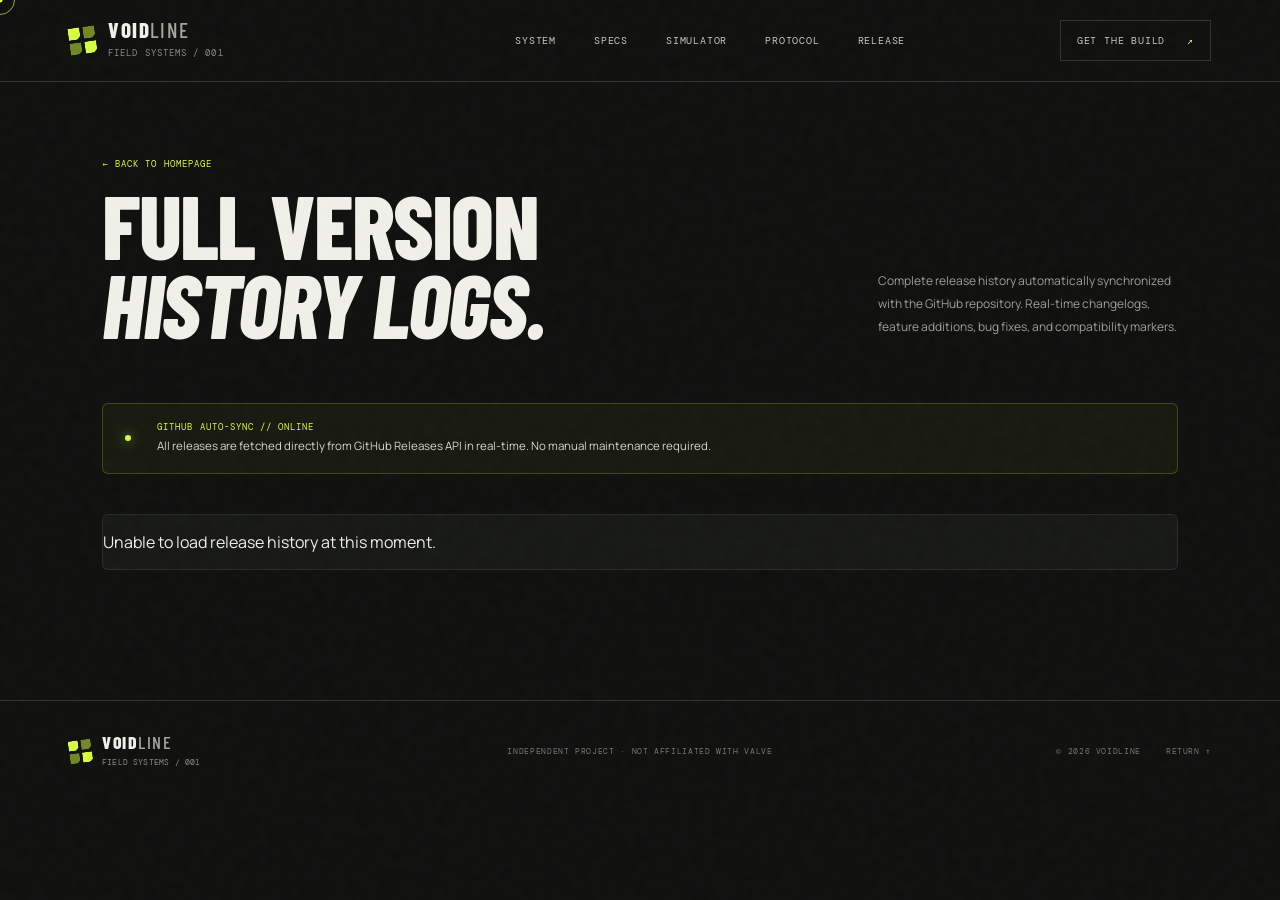
==== versions.html @ 5892bbac "test1" ====
<!doctype html>
<html lang="en">

<head>
    <meta charset="utf-8">
    <meta name="viewport" content="width=device-width, initial-scale=1">
    <meta name="theme-color" content="#10110f">
    <meta name="description" content="VOIDLINE — Full Version History and Software Release Logs.">
    <title>VOIDLINE — Version History & Release Logs</title>
    <link rel="preconnect" href="https://fonts.googleapis.com">
    <link rel="preconnect" href="https://fonts.gstatic.com" crossorigin>
    <link
        href="https://fonts.googleapis.com/css2?family=Barlow+Condensed:wght@500;600;700;800;900&family=DM+Mono:wght@400;500&family=Manrope:wght@400;500;600;700;800&display=swap"
        rel="stylesheet">
    <link rel="stylesheet" href="style.css">
</head>

<body>
    <div class="grain" aria-hidden="true"></div>
    <div class="cursor-dot" aria-hidden="true"></div>
    <div class="cursor-ring" aria-hidden="true"></div>

    <!-- Header / Topbar -->
    <header class="topbar">
        <a class="brand" href="index.html#top" aria-label="VOIDLINE home">
            <span class="brand-mark"><i></i><i></i><i></i><i></i></span>
            <span>VOID<span class="brand-light">LINE</span><small>FIELD SYSTEMS / 001</small></span>
        </a>
        <nav class="nav">
            <a href="index.html#system">SYSTEM</a>
            <a href="index.html#architecture">SPECS</a>
            <a href="index.html#simulator">SIMULATOR</a>
            <a href="index.html#protocol">PROTOCOL</a>
            <a href="index.html#release">RELEASE</a>
        </nav>
        <a class="nav-cta magnetic" href="index.html#release">GET THE BUILD <span>↗</span></a>
        <button class="menu-toggle" aria-label="Toggle navigation"><span></span><span></span></button>
    </header>

    <main id="top">
        <!-- Version History Hero Header Section -->
        <section class="section-pad history-hero">
            <div class="section-heading reveal visible">
                <div>
                    <a href="index.html#protocol" class="back-link mono">← BACK TO HOMEPAGE</a>
                    <h1 class="history-main-title">FULL VERSION<br><em>HISTORY LOGS.</em></h1>
                </div>
                <p class="section-intro">Complete release history automatically synchronized with the GitHub repository.
                    Real-time changelogs, feature additions, bug fixes, and compatibility markers.</p>
            </div>

            <!-- Live Sync Telemetry Banner -->
            <div class="cs2-status-banner reveal visible" style="margin-bottom: 40px;">
                <div class="status-icon-box">
                    <span class="live-dot"></span>
                </div>
                <div class="status-content">
                    <span class="status-tag mono">GITHUB AUTO-SYNC // ONLINE</span>
                    <p class="status-text">All releases are fetched directly from GitHub Releases API in real-time. No
                        manual maintenance required.</p>
                </div>
            </div>

            <!-- All Version Cards Container -->
            <div id="allVersionsContainer" class="history-list-container">
                <!-- Loading Placeholder -->
                <div class="history-card reveal visible">
                    <div class="history-card-header mono">
                        <span class="version-tag">LOADING...</span>
                        <span class="release-date">SYNCING WITH GITHUB</span>
                    </div>
                    <div class="history-card-body">
                        <h3>Fetching release history...</h3>
                        <p>Please wait while we fetch all software updates from the repository.</p>
                    </div>
                </div>
            </div>
        </section>
    </main>

    <footer class="footer">
        <a class="brand" href="index.html#top">
            <span class="brand-mark"><i></i><i></i><i></i><i></i></span>
            <span>VOID<span class="brand-light">LINE</span><small>FIELD SYSTEMS / 001</small></span>
        </a>
        <p class="mono">INDEPENDENT PROJECT · NOT AFFILIATED WITH VALVE</p>
        <div class="footer-right mono">
            <span>© 2026 VOIDLINE</span>
            <a href="#top">RETURN ↑</a>
        </div>
    </footer>

    <script src="script.js"></script>
</body>

</html>
---- style.css ----
@import url('https://fonts.googleapis.com/css2?family=Barlow+Condensed:wght@500;600;700;800;900&family=DM+Mono:wght@400;500&family=Manrope:wght@400;500;600;700;800&display=swap');

:root {
  --bg: #10110f;
  --panel: #171916;
  --text: #f0f0e9;
  --muted: #898d83;
  --line: rgba(240, 240, 233, .15);
  --acid: #d4ff3f;
  --mono: "DM Mono", monospace;
  --display: "Barlow Condensed", sans-serif;
  --body: "Manrope", sans-serif
}

* {
  box-sizing: border-box
}

html {
  scroll-behavior: smooth;
  scroll-padding-top: 85px
}

body {
  margin: 0;
  background: var(--bg);
  color: var(--text);
  font-family: var(--body);
  overflow-x: hidden;
  cursor: none
}

a {
  color: inherit;
  text-decoration: none
}

::selection {
  background: var(--acid);
  color: #111
}

.grain {
  position: fixed;
  inset: -50%;
  z-index: 20;
  pointer-events: none;
  opacity: .045;
  background-image: url("data:image/svg+xml,%3Csvg viewBox='0 0 180 180' xmlns='http://www.w3.org/2000/svg'%3E%3Cfilter id='n'%3E%3CfeTurbulence type='fractalNoise' baseFrequency='.9' numOctaves='3' stitchTiles='stitch'/%3E%3C/filter%3E%3Crect width='100%25' height='100%25' filter='url(%23n)' opacity='.55'/%3E%3C/svg%3E");
  animation: grain .22s steps(2) infinite
}

.cursor-dot,
.cursor-ring {
  position: fixed;
  left: 0;
  top: 0;
  pointer-events: none;
  z-index: 100;
  transform: translate(-50%, -50%);
  border-radius: 50%
}

.cursor-dot {
  width: 5px;
  height: 5px;
  background: var(--acid)
}

.cursor-ring {
  width: 30px;
  height: 30px;
  border: 1px solid rgba(212, 255, 63, .65);
  transition: width .25s, height .25s, border-color .25s
}

.cursor-ring.hover {
  width: 55px;
  height: 55px;
  border-color: var(--acid)
}

.mono {
  font-family: var(--mono);
  font-size: 10px;
  letter-spacing: .08em
}

.topbar {
  height: 82px;
  padding: 0 5.4%;
  display: flex;
  align-items: center;
  justify-content: space-between;
  border-bottom: 1px solid var(--line);
  position: absolute;
  z-index: 10;
  top: 0;
  left: 0;
  width: 100%
}

.brand {
  display: flex;
  gap: 12px;
  align-items: center;
  font: 800 21px var(--display);
  letter-spacing: .07em;
  line-height: .8
}

.brand-light {
  font-weight: 500;
  color: #a3a69c
}

.brand small {
  display: block;
  font: 9px var(--mono);
  letter-spacing: .12em;
  color: var(--muted);
  margin-top: 8px
}

.brand-mark {
  width: 27px;
  height: 27px;
  display: grid;
  grid-template-columns: 1fr 1fr;
  gap: 3px;
  transform: rotate(-8deg)
}

.brand-mark i {
  background: var(--acid);
  display: block;
  clip-path: polygon(0 0, 100% 0, 100% 70%, 70% 100%, 0 100%)
}

.brand-mark i:nth-child(2),
.brand-mark i:nth-child(3) {
  opacity: .5
}

.nav {
  display: flex;
  gap: 38px;
  margin-left: 12%
}

.nav a,
.nav-cta {
  font: 10px var(--mono);
  letter-spacing: .08em;
  color: #c6c9c0;
  transition: color .2s
}

.nav a:hover,
.nav-cta:hover {
  color: var(--acid)
}

.nav-cta {
  border: 1px solid var(--line);
  padding: 13px 16px
}

.nav-cta span {
  color: var(--acid);
  margin-left: 15px
}

.menu-toggle {
  display: none
}

.hero {
  min-height: 790px;
  height: min(900px, 100vh);
  position: relative;
  overflow: hidden;
  padding: 142px 5.4% 34px;
  background: radial-gradient(ellipse at 78% 45%, rgba(100, 117, 59, .12), transparent 35%), var(--bg)
}

.hero-grid,
.release-grid {
  position: absolute;
  inset: 0;
  background-image: linear-gradient(rgba(255, 255, 255, .035) 1px, transparent 1px), linear-gradient(90deg, rgba(255, 255, 255, .035) 1px, transparent 1px);
  background-size: 64px 64px;
  mask-image: linear-gradient(90deg, black, transparent 95%);
  pointer-events: none
}

.hero-meta {
  display: flex;
  gap: 36px;
  color: #7f847a;
  position: relative;
  z-index: 2
}

.hero-meta span:first-child {
  color: #d6d9cf
}

.live-dot {
  display: inline-block;
  width: 6px;
  height: 6px;
  border-radius: 50%;
  background: var(--acid);
  box-shadow: 0 0 12px rgba(212, 255, 63, .7);
  margin-right: 8px;
  animation: pulse 1.5s infinite
}

.hero-copy {
  position: relative;
  z-index: 3;
  margin-top: 104px;
  width: 60%;
  max-width: 740px
}

.eyebrow {
  font: 10px var(--mono);
  letter-spacing: .13em;
  color: #aeb2a8;
  display: flex;
  align-items: center;
  gap: 12px
}

.eyebrow-line {
  height: 1px;
  width: 26px;
  background: var(--acid);
  display: inline-block
}

.hero-title {
  font: 900 clamp(86px, 12.5vw, 178px)/.77 var(--display);
  letter-spacing: -.035em;
  margin: 28px 0 35px;
  position: relative
}

.hero-title span {
  display: block
}

.hero-title .title-second {
  padding-left: 8.5%;
  white-space: nowrap
}

.hero-title em,
h2 em {
  font-style: normal;
  color: var(--acid)
}

.hero-bottom {
  display: flex;
  align-items: flex-end;
  gap: 45px;
  margin-left: 9%;
  max-width: 550px
}

.hero-description {
  font-size: 13px;
  line-height: 1.9;
  color: #a2a69d;
  max-width: 300px
}

.round-link {
  display: flex;
  align-items: center;
  gap: 16px;
  flex-shrink: 0;
  font: 9px/1.6 var(--mono);
  letter-spacing: .08em
}

.round-link b {
  border: 1px solid var(--acid);
  color: var(--acid);
  width: 42px;
  height: 42px;
  border-radius: 50%;
  display: grid;
  place-items: center;
  font-size: 17px;
  font-weight: 400;
  transition: background .25s, color .25s, transform .25s
}

.round-link:hover b {
  background: var(--acid);
  color: #111;
  transform: translateY(4px)
}

.hero-art {
  position: absolute;
  width: min(49vw, 690px);
  aspect-ratio: 1;
  right: 0;
  top: 18%;
  z-index: 1;
  opacity: .92
}

.orbit {
  position: absolute;
  border: 1px solid rgba(212, 255, 63, .18);
  border-radius: 50%;
  inset: 10%;
  animation: rotate 36s linear infinite
}

.orbit-two {
  inset: 2%;
  border-color: rgba(255, 255, 255, .09);
  animation-direction: reverse;
  animation-duration: 54s
}

.radar {
  position: absolute;
  inset: 16%;
  border-radius: 50%;
  border: 1px solid rgba(212, 255, 63, .28);
  overflow: hidden;
  background: repeating-radial-gradient(circle, transparent 0 17%, rgba(212, 255, 63, .08) 17.2% 17.4%), linear-gradient(90deg, transparent 49.8%, rgba(212, 255, 63, .14) 50%, transparent 50.2%), linear-gradient(transparent 49.8%, rgba(212, 255, 63, .14) 50%, transparent 50.2%)
}

.radar-cross {
  position: absolute;
  inset: 12%;
  border: 1px dashed rgba(212, 255, 63, .15);
  border-radius: 50%
}

.radar-sweep {
  position: absolute;
  inset: 0;
  border-radius: 50%;
  background: conic-gradient(from 0deg, transparent 0 75%, rgba(212, 255, 63, .2) 95%, transparent 100%);
  animation: rotate 8s linear infinite
}

.radar-center {
  position: absolute;
  inset: 43%;
  border: 1px solid var(--acid);
  display: grid;
  place-items: center;
  color: var(--acid);
  font: 12px var(--mono);
  transform: rotate(45deg)
}

.radar-center span {
  transform: rotate(-45deg)
}

.radar-point {
  position: absolute;
  width: 7px;
  height: 7px;
  background: var(--acid);
  border-radius: 50%;
  box-shadow: 0 0 15px var(--acid);
  animation: pulse 2s infinite
}

.point-a {
  left: 31%;
  top: 24%
}

.point-b {
  left: 69%;
  top: 63%;
  animation-delay: .6s
}

.point-c {
  left: 21%;
  top: 72%;
  animation-delay: 1.1s
}

.radar-label {
  position: absolute;
  font-size: 9px;
  color: var(--acid)
}

.label-a {
  left: 35%;
  top: 20%
}

.label-b {
  left: 72%;
  top: 60%
}

.art-tag {
  position: absolute;
  left: 12%;
  right: 12%;
  display: flex;
  justify-content: space-between;
  color: #8d9381;
  font: 9px var(--mono);
  letter-spacing: .1em
}

.tag-top {
  top: 8%;
  border-bottom: 1px solid var(--line);
  padding-bottom: 12px
}

.tag-bottom {
  bottom: 7%;
  border-top: 1px solid var(--line);
  padding-top: 12px;
  align-items: center
}

.tag-bottom strong {
  color: var(--acid);
  font-weight: 400
}

.mini-bars {
  display: flex;
  align-items: flex-end;
  gap: 3px;
  height: 15px
}

.mini-bars i {
  width: 3px;
  background: var(--acid);
  height: 30%;
  animation: equalize .8s infinite alternate
}

.mini-bars i:nth-child(2) {
  height: 80%;
  animation-delay: .2s
}

.mini-bars i:nth-child(3) {
  height: 50%;
  animation-delay: .1s
}

.mini-bars i:nth-child(4) {
  height: 100%;
  animation-delay: .4s
}

.mini-bars i:nth-child(5) {
  height: 65%;
  animation-delay: .3s
}

.mini-bars i:nth-child(6) {
  height: 90%;
  animation-delay: .15s
}

.mini-bars i:nth-child(7) {
  height: 45%;
  animation-delay: .5s
}

.coordinate {
  position: absolute;
  right: 0;
  bottom: 20%;
  color: #686e60;
  line-height: 1.8
}

.vertical-label {
  position: absolute;
  right: 2%;
  top: 42%;
  writing-mode: vertical-rl;
  color: #70766b;
  font-size: 9px;
  letter-spacing: .14em
}

.vertical-label span {
  color: var(--acid);
  margin: 12px 0
}

.hero-foot {
  position: absolute;
  left: 5.4%;
  right: 5.4%;
  bottom: 28px;
  border-top: 1px solid var(--line);
  padding-top: 17px;
  display: flex;
  justify-content: space-between;
  color: #777d72;
  font-size: 9px
}

.ticker {
  overflow: hidden;
  background: var(--acid);
  color: #14150f;
  padding: 14px 0;
  transform: rotate(-1deg) scale(1.02);
  position: relative;
  z-index: 4
}

.ticker-track {
  display: flex;
  width: max-content;
  animation: marquee 26s linear infinite
}

.ticker-track span {
  font: 800 19px var(--display);
  letter-spacing: .05em;
  white-space: nowrap;
  padding-right: 24px
}

.ticker-track b {
  font-size: 13px;
  margin: 0 22px
}

.section-pad {
  padding: 130px 8%
}

.section-heading {
  display: flex;
  justify-content: space-between;
  align-items: flex-end;
  gap: 50px;
  margin-bottom: 60px
}

.section-heading h2,
.manifesto h2,
.release h2 {
  font: 800 clamp(54px, 7vw, 94px)/.88 var(--display);
  letter-spacing: -.015em;
  margin: 24px 0 0
}

.section-intro {
  max-width: 300px;
  font-size: 12px;
  line-height: 1.9;
  color: #9da196;
  margin: 0 0 4px
}

.feature-grid {
  display: grid;
  grid-template-columns: 1.15fr 1fr 1fr;
  gap: 14px
}

.feature {
  background: #151713;
  border: 1px solid rgba(255, 255, 255, .09);
  min-width: 0;
  position: relative;
  transition: border-color .3s, transform .3s
}

.feature:hover {
  border-color: rgba(212, 255, 63, .45);
  transform: translateY(-5px)
}

.feature-top {
  padding: 17px 18px;
  display: flex;
  justify-content: space-between;
  color: #81867a;
  border-bottom: 1px solid var(--line)
}

.feature-visual {
  height: 270px;
  position: relative;
  display: grid;
  place-items: center;
  overflow: hidden;
  background: radial-gradient(ellipse, rgba(212, 255, 63, .08), transparent 70%)
}

.visual-index {
  position: absolute;
  right: 15px;
  bottom: 13px;
  color: #6f7569
}

.session-window {
  width: 83%;
  border: 1px solid rgba(212, 255, 63, .28);
  background: rgba(12, 14, 11, .8);
  padding: 14px 14px 12px;
  box-shadow: 0 15px 50px #0005
}

.window-head {
  display: flex;
  justify-content: space-between;
  color: #a3a99a;
  font: 8px var(--mono);
  letter-spacing: .1em
}

.window-dots {
  color: var(--acid);
  letter-spacing: 3px
}

.session-number {
  font: 700 50px var(--display);
  letter-spacing: .03em;
  margin: 18px 0 8px
}

.session-number span {
  color: var(--acid)
}

.session-unit {
  font: 9px var(--mono);
  color: #81877a;
  margin-left: 8px
}

.session-chart {
  height: 60px;
  color: var(--acid);
  border-bottom: 1px solid #414637
}

.session-chart svg {
  width: 100%;
  height: 100%
}

.session-stats {
  display: flex;
  justify-content: space-between;
  gap: 10px;
  margin-top: 12px;
  font: 7px var(--mono);
  color: #747b6d
}

.session-stats b {
  display: block;
  color: #d4d8cc;
  font-weight: 400;
  margin-top: 6px
}

.visual-capture {
  background: linear-gradient(135deg, #20231b, #12140f)
}

.capture-frame {
  width: 72%;
  height: 64%;
  border: 1px solid rgba(212, 255, 63, .25);
  position: relative;
  background: linear-gradient(135deg, transparent 49.5%, rgba(212, 255, 63, .1) 50%, transparent 50.5%)
}

.capture-corner {
  position: absolute;
  width: 18px;
  height: 18px;
  border-color: var(--acid);
  border-style: solid
}

.c1 {
  top: -2px;
  left: -2px;
  border-width: 2px 0 0 2px
}

.c2 {
  top: -2px;
  right: -2px;
  border-width: 2px 2px 0 0
}

.c3 {
  bottom: -2px;
  left: -2px;
  border-width: 0 0 2px 2px
}

.c4 {
  bottom: -2px;
  right: -2px;
  border-width: 0 2px 2px 0
}

.capture-cross {
  position: absolute;
  top: 50%;
  left: 50%;
  transform: translate(-50%, -50%);
  font-size: 26px;
  color: var(--acid);
  font-weight: 200
}

.capture-label {
  position: absolute;
  bottom: 12px;
  left: 12px;
  color: #8f9780;
  font-size: 8px
}

.capture-rec {
  position: absolute;
  top: 12px;
  left: 12px;
  font: 8px var(--mono);
  color: #d8dcd0
}

.capture-rec i {
  display: inline-block;
  width: 6px;
  height: 6px;
  background: #ff5b49;
  border-radius: 50%;
  margin-right: 5px
}

.capture-rec span {
  color: #858b7e;
  margin-left: 10px
}

.visual-practice {
  background: radial-gradient(circle at 50% 45%, #303b1b, #13150f 65%)
}

.practice-ring {
  width: 155px;
  height: 155px;
  border: 1px solid rgba(212, 255, 63, .4);
  border-radius: 50%;
  position: relative;
  display: grid;
  place-items: center
}

.practice-ring:before,
.practice-ring:after {
  content: "";
  position: absolute;
  background: rgba(212, 255, 63, .35)
}

.practice-ring:before {
  width: 190px;
  height: 1px
}

.practice-ring:after {
  height: 190px;
  width: 1px
}

.practice-target {
  font: 30px var(--body);
  color: var(--acid);
  z-index: 1
}

.practice-orbit {
  position: absolute;
  inset: 20px;
  border: 1px dashed rgba(212, 255, 63, .25);
  border-radius: 50%;
  animation: rotate 12s linear infinite
}

.orbit-inner {
  inset: 42px;
  animation-direction: reverse;
  animation-duration: 8s
}

.practice-dot {
  position: absolute;
  top: 16px;
  right: 28px;
  width: 6px;
  height: 6px;
  background: var(--acid);
  border-radius: 50%;
  box-shadow: 0 0 12px var(--acid)
}

.practice-readout {
  position: absolute;
  left: 15px;
  right: 15px;
  bottom: 14px;
  display: flex;
  justify-content: space-between;
  color: #9da58b;
  font-size: 8px
}

.practice-readout b {
  font-weight: 400;
  color: var(--acid)
}

.feature-copy {
  padding: 23px 20px 28px;
  position: relative;
  border-top: 1px solid var(--line);
  min-height: 150px
}

.feature-copy h3 {
  font: 700 28px/.9 var(--display);
  letter-spacing: .02em;
  margin: 0 0 14px
}

.feature-copy p {
  font-size: 10px;
  line-height: 1.8;
  color: #90958a;
  max-width: 250px;
  margin: 0
}

.feature-arrow {
  position: absolute;
  right: 20px;
  bottom: 24px;
  color: var(--acid);
  font-size: 20px
}

.fineprint {
  margin-top: 20px;
  color: #666c60;
  font-size: 9px
}

.protocol-list {
  border-top: 1px solid var(--line)
}

.protocol-row {
  display: grid;
  grid-template-columns: 70px 1fr 50px;
  gap: 25px;
  align-items: center;
  padding: 28px 0;
  border-bottom: 1px solid var(--line);
  transition: padding .3s
}

.protocol-row:hover {
  padding-left: 12px;
  padding-right: 12px
}

.protocol-no {
  color: var(--acid)
}

.protocol-row h3 {
  font: 700 25px var(--display);
  margin: 0 0 8px;
  letter-spacing: .02em
}

.protocol-row p {
  font-size: 11px;
  color: #8e9488;
  line-height: 1.7;
  margin: 0
}

.protocol-symbol {
  font-size: 22px;
  color: #71786a;
  text-align: right;
  transition: color .2s
}

.protocol-row:hover .protocol-symbol {
  color: var(--acid)
}

.release {
  min-height: 580px;
  position: relative;
  overflow: hidden;
  padding: 100px 8%;
  background: #171a13;
  display: flex;
  align-items: center
}

.release-grid {
  mask-image: linear-gradient(90deg, transparent, #000)
}

.release-content {
  position: relative;
  z-index: 2;
  max-width: 700px
}

.release h2 {
  font-size: clamp(76px, 11vw, 140px);
  margin: 30px 0
}

.release-content>p:not(.eyebrow) {
  font-size: 12px;
  line-height: 1.9;
  color: #a0a696;
  max-width: 390px
}

.release-actions {
  display: flex;
  align-items: center;
  gap: 30px;
  margin-top: 30px
}

.button-primary {
  display: inline-flex;
  align-items: center;
  gap: 28px;
  background: var(--acid);
  color: #14160f;
  padding: 17px 20px;
  font: 10px var(--mono);
  letter-spacing: .07em;
  transition: background .2s, transform .2s
}

.button-primary:hover {
  background: #e6ff8b;
  transform: translateY(-3px)
}

.button-primary span {
  font-size: 17px
}

.text-link {
  font: 9px var(--mono);
  letter-spacing: .08em;
  color: #b1b6a9
}

.text-link:hover {
  color: var(--acid)
}

.release-meta {
  display: flex;
  flex-wrap: wrap;
  gap: 25px;
  margin-top: 50px;
  padding-top: 17px;
  border-top: 1px solid var(--line);
  color: #747c6c;
  font-size: 8px
}

.release-meta b {
  display: block;
  color: #d6dacd;
  font-weight: 400;
  margin-top: 8px
}

.release-meta .live-dot {
  width: 5px;
  height: 5px
}

.release-symbol {
  position: absolute;
  right: 8%;
  top: 50%;
  transform: translateY(-50%);
  width: min(33vw, 390px);
  aspect-ratio: 1;
  border: 1px solid rgba(212, 255, 63, .15);
  border-radius: 50%;
  display: grid;
  place-items: center;
  color: rgba(212, 255, 63, .25);
  font: 10px var(--mono);
  letter-spacing: .2em
}

.release-symbol:before,
.release-symbol:after {
  content: "";
  position: absolute;
  border: 1px solid rgba(212, 255, 63, .15);
  border-radius: 50%;
  inset: 12%
}

.release-symbol:after {
  inset: 25%
}

.symbol-cross {
  position: absolute;
  width: 140%;
  height: 1px;
  background: rgba(212, 255, 63, .12);
  transform: rotate(-35deg)
}

.symbol-cross:after {
  content: "";
  position: absolute;
  width: 1px;
  height: 390px;
  background: rgba(212, 255, 63, .12);
  left: 50%;
  top: 50%;
  transform: translate(-50%, -50%)
}

.footer {
  padding: 32px 5.4%;
  display: flex;
  align-items: center;
  justify-content: space-between;
  gap: 20px;
  border-top: 1px solid var(--line)
}

.footer .brand {
  transform: scale(.85);
  transform-origin: left center
}

.footer p,
.footer-right {
  color: #73796d;
  font-size: 8px;
  letter-spacing: .08em
}

.footer-right {
  display: flex;
  gap: 25px
}

.footer-right a:hover {
  color: var(--acid)
}

.reveal {
  opacity: 0;
  transform: translateY(24px);
  transition: opacity .8s ease, transform .8s cubic-bezier(.2, .7, .2, 1)
}

.reveal.visible {
  opacity: 1;
  transform: translateY(0)
}

.hero-title.reveal {
  transform: translateY(35px) skewY(2deg)
}

.hero-title.reveal.visible {
  transform: translateY(0) skewY(0)
}

@keyframes rotate {
  to {
    transform: rotate(360deg)
  }
}

@keyframes pulse {

  0%,
  100% {
    opacity: 1
  }

  50% {
    opacity: .35
  }
}

@keyframes marquee {
  to {
    transform: translateX(-50%)
  }
}

@keyframes grain {
  0% {
    transform: translate(0, 0)
  }

  25% {
    transform: translate(2%, -1%)
  }

  50% {
    transform: translate(-1%, 2%)
  }

  75% {
    transform: translate(1%, 1%)
  }
}

@keyframes equalize {
  to {
    height: 20%
  }
}

@media(max-width:900px) {
  .nav {
    gap: 20px;
    margin-left: 0
  }

  .hero {
    height: auto;
    min-height: 800px
  }

  .hero-copy {
    width: 75%;
    margin-top: 110px
  }

  .hero-art {
    width: 57vw;
    right: -10%;
    top: 28%;
    opacity: .7
  }

  .hero-title {
    font-size: clamp(90px, 15vw, 140px)
  }

  .hero-bottom {
    margin-left: 4%;
    gap: 20px
  }

  .section-pad {
    padding: 100px 5.5%
  }

  .feature-grid {
    grid-template-columns: 1fr 1fr
  }

  .feature-large {
    grid-column: span 2
  }

  .feature-large .feature-visual {
    height: 300px
  }

  .release-symbol {
    right: -8%;
    opacity: .65
  }

  .release-content {
    max-width: 75%
  }
}

@media(max-width:620px) {
  body {
    cursor: auto
  }

  .cursor-dot,
  .cursor-ring {
    display: none
  }

  .topbar {
    height: 70px;
    padding: 0 5%
  }

  .brand {
    font-size: 19px
  }

  .nav {
    display: none;
    position: absolute;
    top: 69px;
    left: 0;
    right: 0;
    background: #151713;
    padding: 25px 5%;
    border-bottom: 1px solid var(--line);
    flex-direction: column;
    gap: 22px
  }

  .nav.open {
    display: flex
  }

  .nav-cta {
    margin-left: auto;
    margin-right: 18px;
    padding: 10px;
    font-size: 8px
  }

  .nav-cta span {
    margin-left: 6px
  }

  .menu-toggle {
    display: flex;
    flex-direction: column;
    gap: 5px;
    background: none;
    border: 0;
    padding: 8px
  }

  .menu-toggle span {
    width: 21px;
    height: 1px;
    background: var(--acid)
  }

  .hero {
    padding: 115px 5% 75px;
    min-height: 790px
  }

  .hero-meta {
    gap: 12px;
    flex-wrap: wrap;
    font-size: 8px
  }

  .hero-meta span:last-child {
    display: none
  }

  .hero-copy {
    width: 100%;
    margin-top: 80px
  }

  .hero-title {
    font-size: clamp(78px, 19vw, 120px);
    margin-top: 24px
  }

  .hero-title .title-second {
    padding-left: 2%
  }

  .hero-art {
    width: 85vw;
    right: -32%;
    top: 35%;
    opacity: .38
  }

  .hero-bottom {
    margin-left: 2%;
    align-items: flex-start;
    gap: 20px
  }

  .hero-description {
    font-size: 11px;
    max-width: 235px
  }

  .round-link {
    margin-top: 10px;
    gap: 8px;
    font-size: 8px
  }

  .round-link b {
    width: 35px;
    height: 35px
  }

  .vertical-label {
    display: none
  }

  .hero-foot {
    left: 5%;
    right: 5%;
    font-size: 8px
  }

  .ticker-track span {
    font-size: 16px
  }

  .section-pad {
    padding: 80px 5%
  }

  .section-heading {
    display: block;
    margin-bottom: 38px
  }

  .section-heading h2 {
    font-size: 64px
  }

  .section-intro {
    margin-top: 25px;
    max-width: 340px
  }

  .feature-grid {
    grid-template-columns: 1fr;
    gap: 12px
  }

  .feature-large {
    grid-column: auto
  }

  .feature-visual,
  .feature-large .feature-visual {
    height: 250px
  }

  .feature-copy {
    min-height: 135px
  }

  .feature-copy h3 {
    font-size: 30px
  }

  .release {
    padding: 80px 5%;
    min-height: 570px
  }

  .release-content {
    max-width: 100%
  }

  .release h2 {
    font-size: clamp(80px, 17vw, 110px)
  }

  .release-symbol {
    width: 70vw;
    right: -38%;
    opacity: .35
  }

  .release-actions {
    gap: 18px;
    flex-wrap: wrap
  }

  .release-meta {
    gap: 15px
  }

  .footer {
    padding: 25px 5%;
    flex-wrap: wrap
  }

  .footer p {
    order: 3;
    width: 100%;
    margin: 0
  }

  .footer-right {
    margin-left: auto;
    gap: 12px
  }

  .fineprint {
    line-height: 1.8
  }
}

@media(prefers-reduced-motion:reduce) {

  *,
  *:before,
  *:after {
    animation-duration: .01ms !important;
    animation-iteration-count: 1 !important;
    scroll-behavior: auto !important;
    transition-duration: .01ms !important
  }

  .reveal {
    opacity: 1;
    transform: none
  }
}


/* --- Interactive Simulator Component Styles --- */
.simulator-section {
  position: relative;
  border-top: 1px solid var(--line);
  background: radial-gradient(ellipse at 50% 0%, rgba(212, 255, 63, 0.04), transparent 60%), var(--bg);
}

.sim-wrapper {
  display: grid;
  grid-template-columns: 320px 1fr;
  gap: 20px;
  background: var(--panel);
  border: 1px solid rgba(255, 255, 255, 0.08);
  box-shadow: 0 20px 60px rgba(0, 0, 0, 0.45);
  padding: 18px;
}

.sim-controls {
  background: #111310;
  border: 1px solid rgba(255, 255, 255, 0.07);
  padding: 22px 20px;
  display: flex;
  flex-direction: column;
  gap: 22px;
}

.sim-panel-head {
  display: flex;
  align-items: center;
  justify-content: space-between;
  padding-bottom: 14px;
  border-bottom: 1px solid var(--line);
  color: var(--text);
}

.sim-panel-title {
  font: 700 17px var(--display);
  letter-spacing: 0.06em;
}

.sim-panel-icon {
  color: var(--acid);
  display: flex;
  align-items: center;
}

.sim-toggles-list {
  display: flex;
  flex-direction: column;
  gap: 13px;
}

.sim-toggle-row {
  display: flex;
  align-items: center;
  justify-content: space-between;
  cursor: pointer;
  user-select: none;
  font-size: 11px;
  color: #c7cbc0;
  transition: color 0.2s;
  padding: 3px 0;
}

.sim-toggle-row:hover {
  color: var(--text);
}

.sim-toggle-label {
  display: flex;
  align-items: center;
  gap: 10px;
}

.toggle-ic {
  flex-shrink: 0;
}

.box-ic {
  color: #00ffcc;
}

.skel-ic {
  color: #00ccff;
}

.health-ic {
  color: #10b981;
}

.snap-ic {
  color: #a855f7;
}

.tag-ic {
  color: #ffcc00;
}

.head-ic {
  color: #ff0055;
}

.sim-checkbox {
  position: absolute;
  opacity: 0;
  width: 0;
  height: 0;
  pointer-events: none;
}

.sim-custom-check {
  width: 17px;
  height: 17px;
  border: 1px solid rgba(255, 255, 255, 0.2);
  background: rgba(255, 255, 255, 0.03);
  position: relative;
  transition: all 0.2s;
  flex-shrink: 0;
}

.sim-custom-check:after {
  content: "";
  position: absolute;
  display: none;
  left: 5px;
  top: 1px;
  width: 5px;
  height: 9px;
  border: solid #10110f;
  border-width: 0 2px 2px 0;
  transform: rotate(45deg);
}

.sim-checkbox:checked+.sim-custom-check {
  background: #00ffcc;
  border-color: #00ffcc;
  box-shadow: 0 0 10px rgba(0, 255, 204, 0.4);
}

.sim-checkbox:checked+.sim-custom-check.check-cyan {
  background: #00ccff;
  border-color: #00ccff;
  box-shadow: 0 0 10px rgba(0, 204, 255, 0.4);
}

.sim-checkbox:checked+.sim-custom-check.check-emerald {
  background: #10b981;
  border-color: #10b981;
  box-shadow: 0 0 10px rgba(16, 185, 129, 0.4);
}

.sim-checkbox:checked+.sim-custom-check.check-purple {
  background: #a855f7;
  border-color: #a855f7;
  box-shadow: 0 0 10px rgba(168, 85, 247, 0.4);
}

.sim-checkbox:checked+.sim-custom-check.check-yellow {
  background: #ffcc00;
  border-color: #ffcc00;
  box-shadow: 0 0 10px rgba(255, 204, 0, 0.4);
}

.sim-checkbox:checked+.sim-custom-check.check-red {
  background: #ff0055;
  border-color: #ff0055;
  box-shadow: 0 0 10px rgba(255, 0, 85, 0.4);
}

.sim-checkbox:checked+.sim-custom-check:after {
  display: block;
}

.sim-field-group {
  display: flex;
  flex-direction: column;
  gap: 9px;
  padding-top: 12px;
  border-top: 1px solid var(--line);
}

.sim-field-label {
  font-size: 9px;
  color: var(--muted);
  letter-spacing: 0.1em;
}

.sim-select-wrap {
  position: relative;
}

.sim-select {
  width: 100%;
  appearance: none;
  background: #191c16;
  border: 1px solid rgba(255, 255, 255, 0.14);
  color: var(--text);
  padding: 10px 12px;
  font-size: 10px;
  letter-spacing: 0.05em;
  cursor: pointer;
  transition: border-color 0.2s;
  outline: none;
}

.sim-select:focus {
  border-color: var(--acid);
}

.sim-select option {
  background: #151713;
  color: var(--text);
}

.sim-select-arrow {
  position: absolute;
  right: 12px;
  top: 50%;
  transform: translateY(-50%);
  pointer-events: none;
  font-size: 10px;
  color: var(--acid);
}

.sim-slider-head {
  display: flex;
  justify-content: space-between;
  align-items: center;
  font-size: 9px;
  color: var(--muted);
  letter-spacing: 0.08em;
}

.sim-slider-val {
  color: var(--acid);
  font-weight: 500;
}

.sim-slider {
  width: 100%;
  accent-color: var(--acid);
  background: rgba(255, 255, 255, 0.1);
  height: 4px;
  cursor: pointer;
  border-radius: 2px;
}

.sim-viewport-card {
  position: relative;
  background: #080907;
  border: 1px solid rgba(255, 255, 255, 0.09);
  min-height: 480px;
  overflow: hidden;
  display: flex;
  align-items: center;
  justify-content: center;
}

.sim-canvas {
  width: 100%;
  height: 100%;
  display: block;
  cursor: crosshair;
}

.sim-viewport-tools {
  position: absolute;
  top: 14px;
  right: 14px;
  display: flex;
  gap: 8px;
  z-index: 5;
}

.sim-btn {
  background: rgba(18, 20, 16, 0.85);
  backdrop-filter: blur(8px);
  border: 1px solid rgba(255, 255, 255, 0.14);
  color: #e5e8df;
  padding: 8px 12px;
  font: 10px var(--mono);
  letter-spacing: 0.08em;
  cursor: pointer;
  display: inline-flex;
  align-items: center;
  gap: 6px;
  transition: all 0.2s;
}

.sim-btn:hover {
  background: #24291f;
  border-color: var(--acid);
  color: var(--acid);
  transform: translateY(-1px);
}

.sim-btn span {
  color: var(--acid);
  font-size: 13px;
  line-height: 1;
}

.sim-btn .btn-rotate {
  color: #ff5b49;
}

.sim-viewport-foot {
  position: absolute;
  bottom: 12px;
  left: 16px;
  right: 16px;
  display: flex;
  justify-content: space-between;
  align-items: center;
  font-size: 9px;
  letter-spacing: 0.08em;
  color: #6d7366;
  pointer-events: none;
  z-index: 5;
}

.sim-foot-status {
  color: var(--acid);
}

@media (max-width: 900px) {
  .sim-wrapper {
    grid-template-columns: 1fr;
  }

  .sim-viewport-card {
    min-height: 380px;
  }
}

@media (max-width: 620px) {
  .sim-wrapper {
    padding: 12px;
    gap: 14px;
  }

  .sim-controls {
    padding: 16px 14px;
  }

  .sim-viewport-card {
    min-height: 340px;
  }

  .sim-viewport-tools {
    top: 10px;
    right: 10px;
    gap: 6px;
  }

  .sim-btn {
    padding: 6px 9px;
    font-size: 8px;
  }
}


/* --- 3D Isometric CS2 Dust II Map Styles --- */
.map-isometric-container {
  position: absolute;
  width: min(53vw, 760px);
  aspect-ratio: 1.15;
  right: 0;
  top: 14%;
  z-index: 5;
  opacity: 0.96;
  pointer-events: auto;
  display: flex;
  flex-direction: column;
}

.map-hud-top {
  display: flex;
  justify-content: space-between;
  align-items: center;
  color: #7b846e;
  font-size: 9px;
  letter-spacing: 0.12em;
  padding: 0 4% 10px;
  border-bottom: 1px solid rgba(212, 255, 63, 0.1);
}

.live-dot-yellow {
  display: inline-block;
  width: 5px;
  height: 5px;
  border-radius: 50%;
  background: #d4ff3f;
  margin-right: 6px;
  box-shadow: 0 0 10px rgba(212, 255, 63, 0.7);
  animation: pulse 1.8s infinite;
}

.map-stat-blips strong {
  color: #d4ff3f;
  font-weight: 500;
}

.map-stat-interact {
  color: #a8b098;
}

.isometric-viewport {
  position: relative;
  flex: 1;
  width: 100%;
  height: 100%;
  overflow: visible;
}

.map-canvas {
  width: 100%;
  height: 100%;
  display: block;
  cursor: crosshair;
}

.map-labels-layer {
  position: absolute;
  inset: 0;
  pointer-events: none;
  overflow: visible;
}

.map-blip-label {
  position: absolute;
  transform: translate(-50%, -100%);
  display: inline-flex;
  align-items: center;
  gap: 5px;
  font-family: var(--mono);
  font-size: 8.5px;
  letter-spacing: 0.1em;
  white-space: nowrap;
  pointer-events: auto;
  cursor: grab;
  user-select: none;
  transition: transform 0.15s ease, filter 0.2s ease;
  padding: 2px 5px;
  background: rgba(16, 17, 15, 0.75);
  border: 1px solid rgba(212, 255, 63, 0.25);
  border-radius: 2px;
}

.map-blip-label:active {
  cursor: grabbing;
}

.map-blip-label.label-acid {
  color: #d4ff3f;
  border-color: rgba(212, 255, 63, 0.45);
  box-shadow: 0 0 12px rgba(212, 255, 63, 0.18);
}

.map-blip-label.label-amber {
  color: #ffaa33;
  border-color: rgba(255, 170, 51, 0.45);
  box-shadow: 0 0 12px rgba(255, 170, 51, 0.18);
}

.map-blip-label:hover {
  transform: translate(-50%, -115%) scale(1.08);
  filter: brightness(1.25);
  z-index: 20;
}

.map-blip-pin {
  width: 6px;
  height: 6px;
  border-radius: 50%;
  display: inline-block;
  box-shadow: 0 0 8px currentColor;
}

.label-acid .map-blip-pin {
  background: #d4ff3f;
}

.label-amber .map-blip-pin {
  background: #ffaa33;
}

.map-hud-bottom {
  display: flex;
  justify-content: space-between;
  align-items: flex-end;
  padding: 10px 4% 0;
  border-top: 1px solid rgba(212, 255, 63, 0.1);
  color: #7b846e;
  font-size: 8.5px;
}

.map-hud-stat-box {
  display: flex;
  align-items: center;
  gap: 12px;
}

.hud-tag {
  color: #646a5b;
}

.hud-val strong {
  color: #d4ff3f;
  font-weight: 500;
}

.hud-bars {
  display: flex;
  align-items: flex-end;
  gap: 2.5px;
  height: 12px;
}

.hud-bars i {
  width: 2.5px;
  background: #d4ff3f;
  height: 35%;
  animation: equalize 0.8s infinite alternate;
}

.hud-bars i:nth-child(2) {
  height: 75%;
  animation-delay: 0.15s;
}

.hud-bars i:nth-child(3) {
  height: 50%;
  animation-delay: 0.3s;
}

.hud-bars i:nth-child(4) {
  height: 100%;
  animation-delay: 0.45s;
}

.hud-bars i:nth-child(5) {
  height: 60%;
  animation-delay: 0.2s;
}

.map-hud-coords {
  line-height: 1.5;
  color: #646a5b;
  text-align: right;
  font-size: 8px;
}

.map-hud-coords span {
  color: #9aa18e;
}

.map-zoom-tip {
  position: absolute;
  right: 4%;
  bottom: -22px;
  font-size: 8px;
  color: #555b4e;
  letter-spacing: 0.14em;
}

.map-zoom-tip span {
  color: #d4ff3f;
}

@media (max-width: 900px) {
  .map-isometric-container {
    width: 68vw;
    right: -4%;
    top: 24%;
    opacity: 0.85;
  }
}

@media (max-width: 620px) {
  .map-isometric-container {
    position: relative;
    width: 100%;
    aspect-ratio: 1.1;
    right: 0;
    top: 0;
    margin-top: 30px;
    opacity: 1;
  }
}

/* --- CHEAT Architecture & Specs Grid Styles --- */
.cheat-features {
  border-top: 1px solid var(--line);
  background: linear-gradient(180deg, #10110f 0%, #141712 100%);
  position: relative;
}

.cheat-specs-grid {
  display: grid;
  grid-template-columns: repeat(3, 1fr);
  gap: 16px;
}

.cheat-card {
  background: var(--panel);
  border: 1px solid rgba(255, 255, 255, 0.08);
  display: flex;
  flex-direction: column;
  transition: transform 0.3s ease, border-color 0.3s ease, box-shadow 0.3s ease;
  position: relative;
}

.cheat-card:hover {
  transform: translateY(-4px);
  border-color: rgba(212, 255, 63, 0.4);
  box-shadow: 0 16px 40px rgba(0, 0, 0, 0.5);
}

.cheat-card-top {
  padding: 14px 18px;
  display: flex;
  justify-content: space-between;
  align-items: center;
  border-bottom: 1px solid var(--line);
  color: #7b8173;
  font-size: 9px;
  letter-spacing: 0.1em;
}

.cheat-badge {
  color: var(--acid);
  background: rgba(212, 255, 63, 0.08);
  padding: 3px 7px;
  border: 1px solid rgba(212, 255, 63, 0.25);
  font-size: 8px;
}

.cheat-card-body {
  padding: 22px 20px 24px;
  display: flex;
  flex-direction: column;
  flex: 1;
}

.cheat-card-icon {
  width: 42px;
  height: 42px;
  border-radius: 4px;
  background: rgba(212, 255, 63, 0.06);
  border: 1px solid rgba(212, 255, 63, 0.22);
  color: var(--acid);
  display: grid;
  place-items: center;
  margin-bottom: 18px;
}

.cheat-card-body h3 {
  font: 700 22px/1.1 var(--display);
  letter-spacing: 0.03em;
  margin: 0 0 10px;
  color: var(--text);
}

.cheat-card-body p {
  font-size: 11.5px;
  line-height: 1.7;
  color: #9ea396;
  margin: 0 0 18px;
  flex: 1;
}

.cheat-card-body code {
  color: var(--acid);
  font-family: var(--mono);
  font-size: 10px;
  background: rgba(212, 255, 63, 0.08);
  padding: 1px 4px;
  border-radius: 2px;
}

.cheat-tags {
  list-style: none;
  padding: 0;
  margin: 0;
  display: flex;
  flex-wrap: wrap;
  gap: 6px;
  border-top: 1px solid rgba(255, 255, 255, 0.06);
  padding-top: 14px;
}

.cheat-tags li {
  font-size: 8.5px;
  color: #7d8474;
  letter-spacing: 0.08em;
  background: rgba(255, 255, 255, 0.03);
  padding: 3px 6px;
  border: 1px solid rgba(255, 255, 255, 0.08);
}

@media (max-width: 900px) {
  .cheat-specs-grid {
    grid-template-columns: 1fr 1fr;
  }
}

@media (max-width: 620px) {
  .cheat-specs-grid {
    grid-template-columns: 1fr;
  }
}


/* --- Manifesto CT vs T Battle Showcase --- */
.manifesto {
  position: relative;
  overflow: hidden;
  background: #d4ff3f !important;
  color: #171910;
  padding: 0 !important;
  min-height: 520px;
  height: 540px;
  display: flex;
  align-items: center;
}

.manifesto-container {
  width: 100%;
  height: 100%;
  display: flex;
  align-items: center;
  position: relative;
  padding-left: 8%;
}

.manifesto-inner {
  position: relative;
  z-index: 10;
  max-width: 520px;
  flex-shrink: 0;
  padding: 40px 0;
}

.manifesto h2 {
  font-family: var(--display);
  font-weight: 800;
  font-size: clamp(48px, 6vw, 96px) !important;
  line-height: 0.86;
  letter-spacing: -0.02em;
  margin: 22px 0 0;
  color: #171910;
}

.manifesto h2 .highlight-skills {
  position: relative;
  display: inline-block;
  color: #ffffff;
  -webkit-text-stroke: 1.5px #1c2114;
  text-shadow: 3px 3px 0 #1c2114;
  text-decoration: none;
  padding: 0 8px;
  z-index: 1;
}

.manifesto h2 .highlight-skills::before {
  content: "";
  position: absolute;
  top: 10%;
  bottom: 8%;
  left: 0;
  width: 0%;
  background: #171910;
  border-radius: 4px;
  z-index: -1;
  animation: highlighterSwipe 3.4s cubic-bezier(0.4, 0, 0.2, 1) infinite;
}

@keyframes highlighterSwipe {
  0% {
    left: 0;
    width: 0%;
  }

  38%,
  70% {
    left: 0;
    width: 100%;
  }

  92%,
  100% {
    left: 100%;
    width: 0%;
  }
}

.manifesto h2 .highlight-not {
  color: #171910;
  font-weight: 900;
  -webkit-text-stroke: 0;
  text-shadow: none;
}

.manifesto h2 em {
  font-style: normal;
  color: #ffffff;
  -webkit-text-stroke: 1.5px #1c2114;
  text-shadow: 3px 3px 0 #1c2114;
}

.manifesto-philosophy {
  font-family: var(--body);
  font-size: 13.5px;
  line-height: 1.85;
  color: #272c1c;
  margin: 28px 0 0;
  max-width: 440px;
  font-weight: 500;
}

.manifesto-art-wrap {
  position: absolute;
  top: 0;
  bottom: 0;
  right: 0;
  left: 36%;
  z-index: 1;
  display: flex;
  justify-content: flex-end;
  align-items: stretch;
  overflow: hidden;
  pointer-events: none;
  -webkit-mask-image: linear-gradient(to right, transparent 0%, rgba(0, 0, 0, 0.4) 12%, black 24%, black 100%);
  mask-image: linear-gradient(to right, transparent 0%, rgba(0, 0, 0, 0.4) 12%, black 24%, black 100%);
}

.manifesto-img {
  width: 100%;
  height: 100%;
  object-fit: cover;
  object-position: right center;
  display: block;
  user-select: none;
  pointer-events: none;
  filter: drop-shadow(0 15px 35px rgba(0, 0, 0, 0.28));
  transition: transform 0.6s cubic-bezier(0.16, 1, 0.3, 1);
}

.manifesto:hover .manifesto-img {
  transform: scale(1.025);
}

@media (min-width: 1600px) {
  .manifesto {
    height: 600px;
  }
}

@media (max-width: 1100px) {
  .manifesto {
    height: 480px;
  }

  .manifesto-art-wrap {
    left: 42%;
  }

  .manifesto-inner {
    max-width: 450px;
  }
}

@media (max-width: 900px) {
  .manifesto {
    height: auto;
    min-height: auto;
    padding: 60px 0 0 !important;
  }

  .manifesto-container {
    flex-direction: column;
    align-items: flex-start;
    padding: 0 6%;
  }

  .manifesto-inner {
    max-width: 100%;
    padding: 0 0 24px;
  }

  .manifesto-art-wrap {
    position: relative;
    top: auto;
    bottom: auto;
    left: auto;
    right: auto;
    width: 100%;
    height: 360px;
    justify-content: center;
    -webkit-mask-image: linear-gradient(to right, transparent 0%, black 14%, black 86%, transparent 100%);
    mask-image: linear-gradient(to right, transparent 0%, black 14%, black 86%, transparent 100%);
  }

  .manifesto-img {
    object-fit: contain;
    object-position: center bottom;
  }
}

@media (max-width: 620px) {
  .manifesto-container {
    padding: 0 5%;
  }

  .manifesto h2 {
    font-size: clamp(42px, 11vw, 68px) !important;
  }

  .manifesto-philosophy {
    font-size: 12px;
    margin-top: 18px;
    max-width: 100%;
  }

  .manifesto-art-wrap {
    height: 300px;
    -webkit-mask-image: linear-gradient(to right, transparent 0%, black 12%, black 88%, transparent 100%);
    mask-image: linear-gradient(to right, transparent 0%, black 12%, black 88%, transparent 100%);
  }
}

/* --- VOLD LINE v1.0.2 Feature Enhancements --- */
.cheat-card-highlight {
  border-color: rgba(212, 255, 63, 0.35);
  background: linear-gradient(135deg, rgba(212, 255, 63, 0.04) 0%, rgba(23, 25, 22, 0.95) 100%);
}

.cheat-card-highlight:hover {
  border-color: var(--acid);
  box-shadow: 0 16px 45px rgba(212, 255, 63, 0.15);
}

.badge-acid {
  color: #10110f !important;
  background: var(--acid) !important;
  font-weight: 700;
  border-color: var(--acid) !important;
}

.aim-ic {
  color: #d4ff3f;
}

.aimline-ic {
  color: #ff5b49;
}

.sim-checkbox:checked+.sim-custom-check.check-lime {
  background: #d4ff3f;
  border-color: #d4ff3f;
  box-shadow: 0 0 10px rgba(212, 255, 63, 0.45);
}

.sim-checkbox:checked+.sim-custom-check.check-orange {
  background: #ff5b49;
  border-color: #ff5b49;
  box-shadow: 0 0 10px rgba(255, 91, 73, 0.45);
}

/* ==========================================================================
   TACTICAL HUD FEATURE CONSOLE (VOLD LINE ARCHITECTURE 2.0)
   ========================================================================== */
.tactical-console {
  display: grid;
  grid-template-columns: 380px 1fr;
  gap: 2rem;
  background: radial-gradient(circle at 10% 20%, rgba(26, 33, 20, 0.45) 0%, rgba(13, 16, 12, 0.95) 100%);
  border: 1px solid rgba(212, 255, 63, 0.2);
  border-radius: 12px;
  padding: 1.5rem;
  position: relative;
  box-shadow: 0 25px 60px rgba(0, 0, 0, 0.8), inset 0 1px 0 rgba(212, 255, 63, 0.15);
  backdrop-filter: blur(16px);
  margin-top: 1.5rem;
}

/* Console Left Navigation List */
.console-nav-panel {
  display: flex;
  flex-direction: column;
  background: rgba(10, 13, 9, 0.7);
  border: 1px solid rgba(255, 255, 255, 0.05);
  border-radius: 8px;
  padding: 1rem;
}

.console-panel-header {
  display: flex;
  justify-content: space-between;
  align-items: center;
  border-bottom: 1px solid rgba(212, 255, 63, 0.15);
  padding-bottom: 0.75rem;
  margin-bottom: 0.75rem;
}

.console-tag {
  font-size: 0.75rem;
  font-weight: 700;
  letter-spacing: 0.15em;
  color: var(--accent);
}

.console-status-led {
  display: flex;
  align-items: center;
  gap: 0.4rem;
  font-size: 0.7rem;
  color: #a0aec0;
}

.console-status-led .led-dot {
  width: 7px;
  height: 7px;
  background: var(--accent);
  border-radius: 50%;
  box-shadow: 0 0 8px var(--accent);
  animation: ledPulse 1.8s infinite;
}

@keyframes ledPulse {

  0%,
  100% {
    opacity: 1;
    transform: scale(1);
  }

  50% {
    opacity: 0.4;
    transform: scale(0.85);
  }
}

.console-items-list {
  display: flex;
  flex-direction: column;
  gap: 0.5rem;
}

.console-nav-item {
  display: flex;
  align-items: center;
  gap: 0.9rem;
  background: rgba(255, 255, 255, 0.02);
  border: 1px solid rgba(255, 255, 255, 0.04);
  padding: 0.85rem 1rem;
  border-radius: 6px;
  cursor: pointer;
  transition: all 0.25s cubic-bezier(0.16, 1, 0.3, 1);
  text-align: left;
  position: relative;
  overflow: hidden;
}

.console-nav-item:hover {
  background: rgba(212, 255, 63, 0.05);
  border-color: rgba(212, 255, 63, 0.25);
  transform: translateX(4px);
}

.console-nav-item.active {
  background: linear-gradient(90deg, rgba(212, 255, 63, 0.12) 0%, rgba(212, 255, 63, 0.02) 100%);
  border-color: var(--accent);
  box-shadow: inset 3px 0 0 var(--accent), 0 4px 20px rgba(0, 0, 0, 0.4);
}

.console-nav-item.active::after {
  content: '';
  position: absolute;
  right: 12px;
  width: 6px;
  height: 6px;
  border-top: 2px solid var(--accent);
  border-right: 2px solid var(--accent);
  transform: rotate(45deg);
}

.nav-idx {
  font-size: 0.75rem;
  font-weight: 700;
  color: rgba(255, 255, 255, 0.35);
  transition: color 0.2s;
}

.console-nav-item.active .nav-idx,
.console-nav-item:hover .nav-idx {
  color: var(--accent);
}

.nav-icon {
  width: 32px;
  height: 32px;
  border-radius: 6px;
  background: rgba(0, 0, 0, 0.4);
  border: 1px solid rgba(255, 255, 255, 0.08);
  display: flex;
  align-items: center;
  justify-content: center;
  color: #fff;
  transition: all 0.25s;
}

.console-nav-item.active .nav-icon {
  background: var(--accent);
  color: #0b0e0a;
  box-shadow: 0 0 14px rgba(212, 255, 63, 0.5);
}

.nav-info {
  display: flex;
  flex-direction: column;
  gap: 0.15rem;
}

.nav-title {
  font-size: 0.92rem;
  font-weight: 700;
  color: #ffffff;
  letter-spacing: -0.01em;
}

.nav-sub {
  font-size: 0.72rem;
  color: rgba(255, 255, 255, 0.45);
  font-family: var(--font-mono, monospace);
  text-transform: uppercase;
}

/* Console Display Right Stage */
.console-display-stage {
  display: flex;
  flex-direction: column;
  background: rgba(8, 10, 7, 0.85);
  border: 1px solid rgba(212, 255, 63, 0.12);
  border-radius: 8px;
  padding: 1.5rem;
  position: relative;
  overflow: hidden;
}

.console-stage-header {
  display: flex;
  justify-content: space-between;
  align-items: center;
  border-bottom: 1px solid rgba(255, 255, 255, 0.08);
  padding-bottom: 0.9rem;
  margin-bottom: 1.25rem;
}

.stage-title-wrap {
  display: flex;
  align-items: center;
  gap: 0.75rem;
}

.stage-core-badge {
  font-size: 0.7rem;
  font-weight: 800;
  background: rgba(212, 255, 63, 0.15);
  color: var(--accent);
  border: 1px solid rgba(212, 255, 63, 0.3);
  padding: 0.25rem 0.6rem;
  border-radius: 4px;
}

.stage-main-title {
  font-size: 1.35rem;
  font-weight: 800;
  color: #ffffff;
  letter-spacing: -0.02em;
}

.stage-badge-pill {
  font-size: 0.72rem;
  font-weight: 700;
  padding: 0.25rem 0.75rem;
  border-radius: 100px;
  background: rgba(255, 255, 255, 0.06);
  color: #e2e8f0;
  border: 1px solid rgba(255, 255, 255, 0.1);
}

/* Live Viewport Simulator Window */
.stage-hud-viewport {
  width: 100%;
  height: 280px;
  background: #080a07;
  background-image:
    linear-gradient(rgba(212, 255, 63, 0.04) 1px, transparent 1px),
    linear-gradient(90deg, rgba(212, 255, 63, 0.04) 1px, transparent 1px);
  background-size: 24px 24px;
  border: 1px solid rgba(212, 255, 63, 0.25);
  border-radius: 8px;
  position: relative;
  overflow: hidden;
  display: flex;
  align-items: center;
  justify-content: center;
  margin-bottom: 1.25rem;
  box-shadow: inset 0 0 40px rgba(0, 0, 0, 0.9);
}

/* Viewport Corner Reticles */
.stage-hud-viewport::before,
.stage-hud-viewport::after {
  content: '';
  position: absolute;
  width: 14px;
  height: 14px;
  pointer-events: none;
}

.stage-hud-viewport::before {
  top: 8px;
  left: 8px;
  border-top: 2px solid var(--accent);
  border-left: 2px solid var(--accent);
}

.stage-hud-viewport::after {
  bottom: 8px;
  right: 8px;
  border-bottom: 2px solid var(--accent);
  border-right: 2px solid var(--accent);
}

/* Viewport Scanline overlay */
.stage-scanline {
  position: absolute;
  top: 0;
  left: 0;
  width: 100%;
  height: 100%;
  background: linear-gradient(180deg, transparent 0%, rgba(212, 255, 63, 0.05) 50%, transparent 100%);
  background-size: 100% 8px;
  pointer-events: none;
}

/* Viewport HUD elements */
.hud-target-dummy {
  position: absolute;
  display: flex;
  flex-direction: column;
  align-items: center;
  transition: all 0.4s cubic-bezier(0.16, 1, 0.3, 1);
}

.target-model-box {
  width: 72px;
  height: 140px;
  position: relative;
  transition: all 0.3s ease;
}

/* Enemy mannequin silhouette */
.target-head {
  width: 22px;
  height: 22px;
  background: rgba(255, 255, 255, 0.12);
  border-radius: 50%;
  margin: 0 auto 6px;
  border: 1px solid rgba(255, 255, 255, 0.2);
}

.target-torso {
  width: 44px;
  height: 60px;
  background: rgba(255, 255, 255, 0.08);
  border-radius: 6px;
  margin: 0 auto 6px;
  border: 1px solid rgba(255, 255, 255, 0.15);
}

.target-legs {
  display: flex;
  gap: 6px;
  justify-content: center;
}

.target-legs span {
  width: 16px;
  height: 44px;
  background: rgba(255, 255, 255, 0.08);
  border-radius: 4px;
  border: 1px solid rgba(255, 255, 255, 0.15);
}

/* Dynamic Overlays on dummy */
.hud-esp-box {
  position: absolute;
  inset: -6px;
  border: 2px solid #ff334b;
  border-radius: 2px;
  box-shadow: 0 0 12px rgba(255, 51, 75, 0.4);
  transition: all 0.3s ease;
}

.hud-esp-box.corner-style {
  border: none;
  background:
    linear-gradient(to right, #22c55e 10px, transparent 10px) 0 0,
    linear-gradient(to bottom, #22c55e 10px, transparent 10px) 0 0,
    linear-gradient(to left, #22c55e 10px, transparent 10px) 100% 0,
    linear-gradient(to bottom, #22c55e 10px, transparent 10px) 100% 0,
    linear-gradient(to right, #22c55e 10px, transparent 10px) 0 100%,
    linear-gradient(to top, #22c55e 10px, transparent 10px) 0 100%,
    linear-gradient(to left, #22c55e 10px, transparent 10px) 100% 100%,
    linear-gradient(to top, #22c55e 10px, transparent 10px) 100% 100%;
  background-repeat: no-repeat;
  background-size: 10px 10px;
  box-shadow: none;
}

.hud-health-bar-side {
  position: absolute;
  left: -14px;
  top: -6px;
  bottom: -6px;
  width: 4px;
  background: rgba(0, 0, 0, 0.6);
  border-radius: 2px;
  overflow: hidden;
}

.hud-health-fill {
  width: 100%;
  height: 82%;
  background: #22c55e;
  position: absolute;
  bottom: 0;
  box-shadow: 0 0 6px #22c55e;
  transition: height 0.3s ease, background 0.3s ease;
}

.hud-tag-hp {
  position: absolute;
  top: -24px;
  left: 50%;
  transform: translateX(-50%);
  background: rgba(0, 0, 0, 0.75);
  border: 1px solid rgba(212, 255, 63, 0.4);
  color: var(--accent);
  font-size: 0.68rem;
  font-weight: 800;
  padding: 0.1rem 0.45rem;
  border-radius: 3px;
  white-space: nowrap;
}

.hud-head-dot {
  position: absolute;
  top: 4px;
  left: 50%;
  transform: translateX(-50%);
  width: 6px;
  height: 6px;
  background: #ff334b;
  border-radius: 50%;
  box-shadow: 0 0 8px #ff334b;
}

/* Snapline Tracer */
.hud-tracer-svg {
  position: absolute;
  inset: 0;
  width: 100%;
  height: 100%;
  pointer-events: none;
}

.hud-tracer-line {
  stroke: var(--accent);
  stroke-width: 1.5;
  stroke-dasharray: 6 4;
  animation: tracerFlow 1s linear infinite;
}

.hud-tracer-line.snapline-red {
  stroke: #ff334b;
  stroke-width: 2.2;
  stroke-dasharray: none;
  filter: drop-shadow(0 0 6px rgba(255, 51, 75, 0.8));
  animation: none;
}

.hud-tracer-line.snapline-blue {
  stroke: #38bdf8;
  stroke-width: 2.2;
  stroke-dasharray: none;
  filter: drop-shadow(0 0 7px rgba(56, 189, 248, 0.9));
  animation: none;
}

@keyframes tracerFlow {
  to {
    stroke-dashoffset: -20;
  }
}

/* FOV Circle */
.hud-fov-circle {
  position: absolute;
  width: 160px;
  height: 160px;
  border: 1.5px dashed rgba(212, 255, 63, 0.6);
  border-radius: 50%;
  pointer-events: none;
  animation: rotateFov 20s linear infinite;
  box-shadow: 0 0 25px rgba(212, 255, 63, 0.1), inset 0 0 25px rgba(212, 255, 63, 0.05);
}

@keyframes rotateFov {
  from {
    transform: rotate(0deg);
  }

  to {
    transform: rotate(360deg);
  }
}

/* Crosshair Center Elements */
.hud-center-crosshair {
  position: absolute;
  pointer-events: none;
  display: flex;
  align-items: center;
  justify-content: center;
}

.cross-line-h {
  position: absolute;
  width: 20px;
  height: 2px;
  background: var(--accent);
  box-shadow: 0 0 6px var(--accent);
}

.cross-line-v {
  position: absolute;
  height: 20px;
  width: 2px;
  background: var(--accent);
  box-shadow: 0 0 6px var(--accent);
}

.cross-center-dot {
  position: absolute;
  width: 4px;
  height: 4px;
  background: #ffffff;
  border-radius: 50%;
  box-shadow: 0 0 6px #ffffff;
}

/* Menu Mockup GUI */
.hud-menu-window {
  width: 280px;
  background: rgba(14, 18, 12, 0.95);
  border: 1px solid var(--accent);
  border-radius: 6px;
  padding: 0.85rem;
  box-shadow: 0 10px 30px rgba(0, 0, 0, 0.9);
  position: absolute;
  animation: menuFloat 4s ease-in-out infinite alternate;
}

@keyframes menuFloat {
  0% {
    transform: translateY(-4px);
  }

  100% {
    transform: translateY(4px);
  }
}

.menu-win-titlebar {
  display: flex;
  justify-content: space-between;
  align-items: center;
  border-bottom: 1px solid rgba(212, 255, 63, 0.2);
  padding-bottom: 0.4rem;
  margin-bottom: 0.6rem;
  font-size: 0.72rem;
  font-weight: 800;
  color: var(--accent);
}

.menu-win-row {
  display: flex;
  justify-content: space-between;
  align-items: center;
  font-size: 0.75rem;
  color: #e2e8f0;
  margin-bottom: 0.4rem;
}

.menu-win-toggle {
  width: 28px;
  height: 14px;
  background: var(--accent);
  border-radius: 10px;
  position: relative;
}

.menu-win-toggle::after {
  content: '';
  position: absolute;
  top: 2px;
  right: 2px;
  width: 10px;
  height: 10px;
  background: #000;
  border-radius: 50%;
}

/* Stage Bottom Details */
.console-details-wrap {
  display: flex;
  flex-direction: column;
  gap: 1rem;
}

.stage-desc-text {
  font-size: 1.05rem;
  line-height: 1.6;
  color: #cbd5e1;
}

.stage-metrics-row {
  display: grid;
  grid-template-columns: repeat(3, 1fr);
  gap: 1rem;
  border-top: 1px solid rgba(255, 255, 255, 0.08);
  padding-top: 1rem;
}

.metric-pill {
  background: rgba(255, 255, 255, 0.03);
  border: 1px solid rgba(255, 255, 255, 0.06);
  border-radius: 6px;
  padding: 0.65rem 0.85rem;
  display: flex;
  flex-direction: column;
  gap: 0.2rem;
}

.metric-label {
  font-size: 0.68rem;
  font-family: var(--font-mono, monospace);
  color: rgba(255, 255, 255, 0.4);
  text-transform: uppercase;
}

.metric-val {
  font-size: 0.95rem;
  font-weight: 700;
  color: var(--accent);
}

/* Responsive Console */
@media (max-width: 992px) {
  .tactical-console {
    grid-template-columns: 1fr;
  }

  .stage-metrics-row {
    grid-template-columns: 1fr;
  }
}

/* --- CS2 Status Banner Styles --- */
.cs2-status-banner {
  display: flex;
  align-items: center;
  gap: 18px;
  background: rgba(212, 255, 63, 0.04);
  border: 1px solid rgba(212, 255, 63, 0.2);
  padding: 18px 22px;
  border-radius: 6px;
  margin-bottom: 35px;
}

.status-icon-box {
  display: flex;
  align-items: center;
  justify-content: center;
}

.status-content {
  display: flex;
  flex-direction: column;
  gap: 4px;
}

.status-tag {
  font-size: 8.5px;
  letter-spacing: 0.12em;
  color: var(--acid);
}

.status-text {
  font-size: 11.5px;
  line-height: 1.6;
  color: #d4d8cc;
  margin: 0;
}

/* --- Version History Page & Button Styling --- */
.view-all-wrapper {
  margin-top: 35px;
  display: flex;
  justify-content: flex-start;
}

.view-all-btn {
  padding: 14px 28px;
  font-size: 10px;
  letter-spacing: 0.1em;
}

.history-hero {
  padding-top: 150px;
}

.back-link {
  display: inline-block;
  color: var(--acid);
  font-size: 9px;
  letter-spacing: 0.12em;
  margin-bottom: 15px;
  transition: transform 0.2s;
}

.back-link:hover {
  transform: translateX(-4px);
}

.history-main-title {
  font: 800 clamp(48px, 7vw, 90px)/0.88 var(--display);
  letter-spacing: -0.02em;
  margin: 0;
}

.history-list-container {
  display: flex;
  flex-direction: column;
  gap: 24px;
}

.history-card {
  background: var(--panel);
  border: 1px solid rgba(255, 255, 255, 0.08);
  border-radius: 6px;
  overflow: hidden;
  transition: border-color 0.3s, transform 0.3s;
}

.history-card:hover {
  border-color: rgba(212, 255, 63, 0.35);
  transform: translateY(-2px);
}

.history-card.latest-card {
  border-color: rgba(212, 255, 63, 0.4);
  background: linear-gradient(180deg, rgba(212, 255, 63, 0.03) 0%, var(--panel) 100%);
}

.history-card-header {
  padding: 16px 24px;
  background: rgba(0, 0, 0, 0.3);
  border-bottom: 1px solid var(--line);
  display: flex;
  justify-content: space-between;
  align-items: center;
  font-size: 9px;
  letter-spacing: 0.1em;
}

.version-badge-wrap {
  display: flex;
  align-items: center;
  gap: 12px;
}

.version-tag {
  font-size: 14px;
  font-weight: 700;
  color: var(--acid);
}

.badge-latest {
  background: var(--acid);
  color: #10110f;
  font-weight: 800;
  padding: 2px 7px;
  border-radius: 2px;
  font-size: 8px;
}

.release-date {
  color: #81867a;
}

.history-card-body {
  padding: 24px;
}

.history-card-title {
  font: 700 24px var(--display);
  margin: 0 0 16px;
  color: #ffffff;
  letter-spacing: 0.02em;
}

.history-changelog-content {
  font-size: 12px;
  line-height: 1.8;
  color: #a0a696;
}

.changelog-subheading {
  font-family: var(--display);
  font-size: 16px;
  color: var(--acid);
  margin: 16px 0 8px;
  text-transform: uppercase;
  letter-spacing: 0.05em;
}

.changelog-list {
  margin: 8px 0 16px 20px;
  padding: 0;
  color: #cbd5e1;
}

.changelog-list li {
  margin-bottom: 6px;
}

.history-card-foot {
  margin-top: 20px;
  padding-top: 16px;
  border-top: 1px solid rgba(255, 255, 255, 0.06);
}

.history-dl-link {
  font-size: 9px;
  color: #c6c9c0;
  letter-spacing: 0.08em;
  transition: color 0.2s;
}

.history-dl-link:hover {
  color: var(--acid);
}

.history-dl-link span {
  color: var(--acid);
  margin-left: 6px;
}

/* --- Dual Status Dashboard Styles --- */
.status-dashboard-grid {
  display: grid;
  grid-template-columns: 1fr 1fr;
  gap: 20px;
  margin-bottom: 20px;
}

.status-card {
  background: var(--panel);
  border: 1px solid rgba(255, 255, 255, 0.08);
  border-radius: 8px;
  overflow: hidden;
  display: flex;
  flex-direction: column;
  transition: border-color 0.3s ease;
}

.status-card-header {
  padding: 14px 20px;
  background: rgba(0, 0, 0, 0.25);
  border-bottom: 1px solid var(--line);
  display: flex;
  justify-content: space-between;
  align-items: center;
  font-size: 9px;
  letter-spacing: 0.1em;
}

.status-title {
  color: #898d83;
  font-weight: 700;
}

.status-pill {
  font-size: 8px;
  font-weight: 700;
  padding: 3px 8px;
  border-radius: 4px;
  letter-spacing: 0.08em;
}

.live-pill {
  background: rgba(212, 255, 63, 0.1);
  color: var(--acid);
  border: 1px solid rgba(212, 255, 63, 0.25);
}

.badge-compatible {
  background: rgba(16, 185, 129, 0.15);
  color: #34d399;
  border: 1px solid rgba(16, 185, 129, 0.3);
}

.badge-updating {
  background: rgba(245, 158, 11, 0.15);
  color: #fbbf24;
  border: 1px solid rgba(245, 158, 11, 0.3);
}

.status-card-body {
  padding: 20px;
  display: flex;
  flex-direction: column;
  justify-content: center;
  flex: 1;
}

.cs2-info-row {
  display: flex;
  justify-content: space-between;
  align-items: center;
  margin-bottom: 10px;
}

.cs2-info-row:last-child {
  margin-bottom: 0;
}

.cs2-label {
  font-size: 9px;
  color: #7b8173;
}

.cs2-val {
  font-size: 11px;
  color: var(--acid);
  font-weight: 500;
}

.compat-msg-wrap {
  display: flex;
  align-items: center;
  gap: 12px;
}

.compat-icon {
  font-size: 18px;
  flex-shrink: 0;
}

.compat-text {
  font-size: 11.5px;
  line-height: 1.5;
  color: #d4d8cc;
  margin: 0;
}

@media (max-width: 900px) {
  .status-dashboard-grid {
    grid-template-columns: 1fr;
  }
}
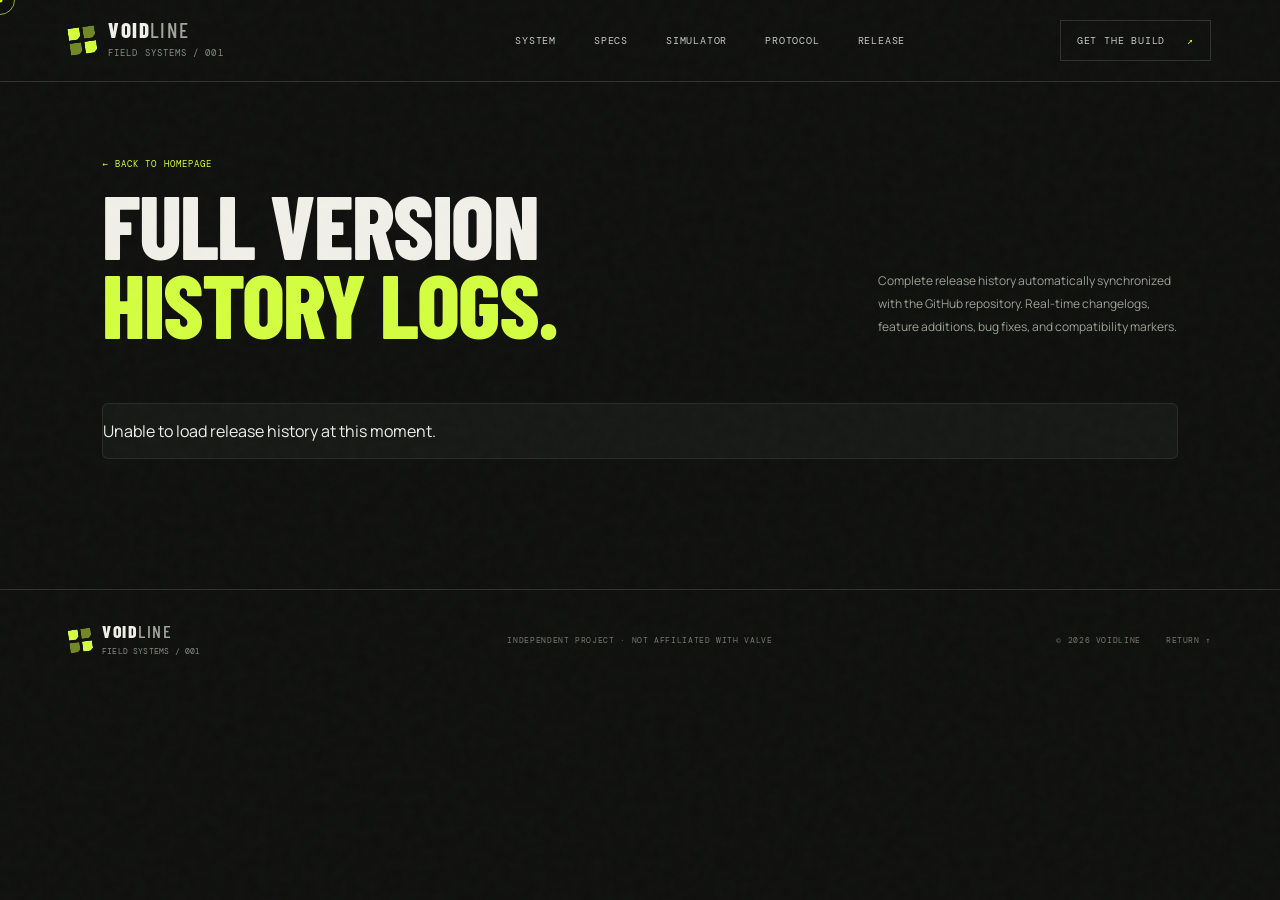
==== commit f4f20724: "tes111" ====
--- a/versions.html
+++ b/versions.html
@@ -49,18 +49,6 @@
                     Real-time changelogs, feature additions, bug fixes, and compatibility markers.</p>
             </div>
 
-            <!-- Live Sync Telemetry Banner -->
-            <div class="cs2-status-banner reveal visible" style="margin-bottom: 40px;">
-                <div class="status-icon-box">
-                    <span class="live-dot"></span>
-                </div>
-                <div class="status-content">
-                    <span class="status-tag mono">GITHUB AUTO-SYNC // ONLINE</span>
-                    <p class="status-text">All releases are fetched directly from GitHub Releases API in real-time. No
-                        manual maintenance required.</p>
-                </div>
-            </div>
-
             <!-- All Version Cards Container -->
             <div id="allVersionsContainer" class="history-list-container">
                 <!-- Loading Placeholder -->
--- a/style.css
+++ b/style.css
@@ -3122,6 +3122,11 @@
   margin: 0;
 }
 
+.history-main-title em {
+  font-style: normal;
+  color: #D3FE41;
+}
+
 .history-list-container {
   display: flex;
   flex-direction: column;
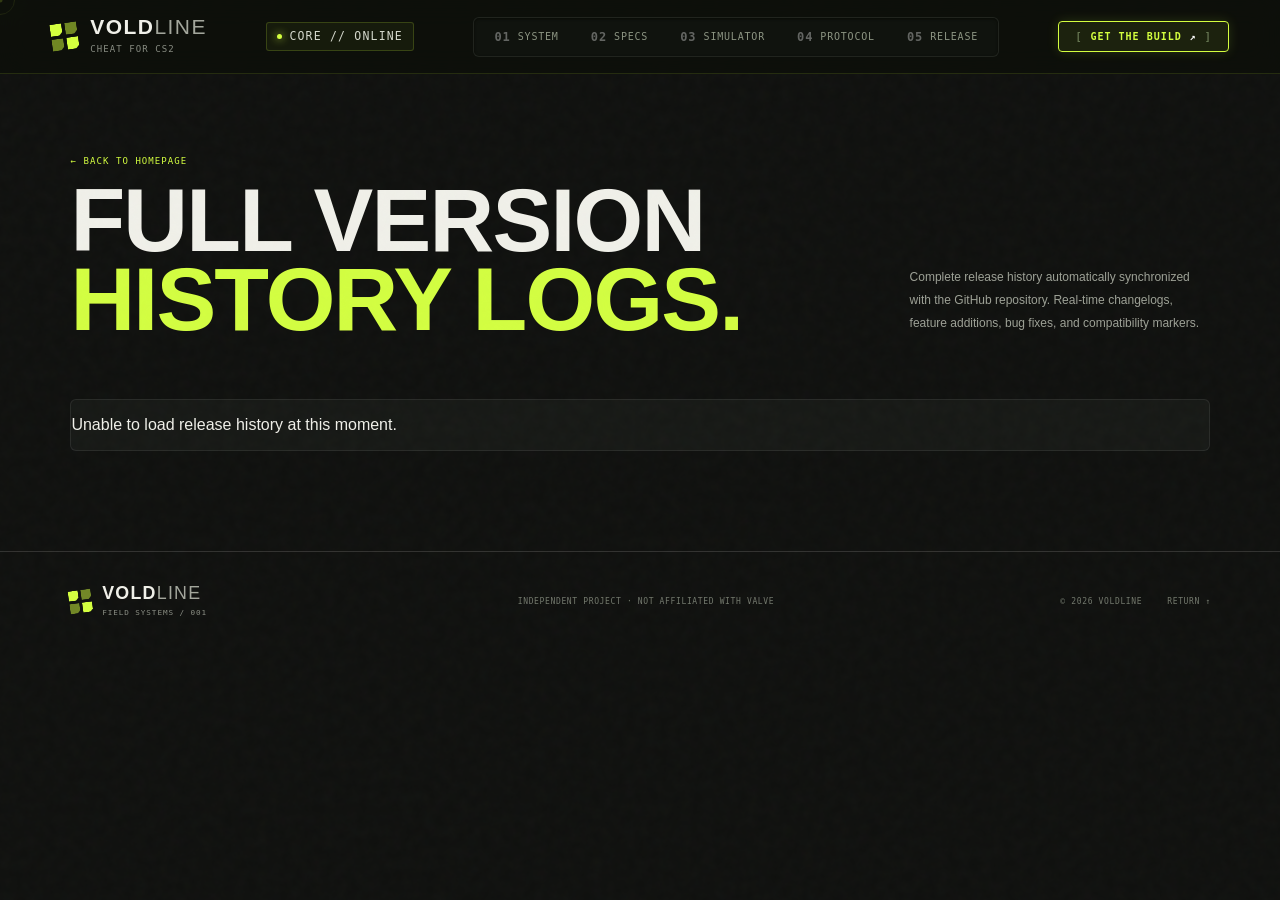
==== commit 09a6febe: "Intial Release" ====
--- a/versions.html
+++ b/versions.html
@@ -5,8 +5,42 @@
     <meta charset="utf-8">
     <meta name="viewport" content="width=device-width, initial-scale=1">
     <meta name="theme-color" content="#10110f">
-    <meta name="description" content="VOIDLINE — Full Version History and Software Release Logs.">
-    <title>VOIDLINE — Version History & Release Logs</title>
+
+    <!-- Primary Meta Tags -->
+    <title>VOLDLINE — Version History, Changelogs & CS2 Compatibility Logs</title>
+    <meta name="title" content="VOLDLINE — Version History, Changelogs & CS2 Compatibility Logs">
+    <meta name="description" content="View full release notes, updates, performance patches, and Counter-Strike 2 sub-tick compatibility logs for VOLDLINE.">
+    <meta name="keywords" content="VOLDLINE updates, VOLDLINE changelog, CS2 patch compatibility, VOLDLINE releases, CS2 update tracker">
+    <meta name="robots" content="index, follow">
+    <link rel="canonical" href="versions.html">
+
+    <!-- Open Graph / Facebook -->
+    <meta property="og:type" content="website">
+    <meta property="og:title" content="VOLDLINE — Full Version History & Release Logs">
+    <meta property="og:description" content="Complete release history and changelogs automatically synchronized with GitHub.">
+    <meta property="og:image" content="images/icon/VOLD LINE Icon.png">
+
+    <!-- Twitter Meta Tags -->
+    <meta name="twitter:card" content="summary_large_image">
+    <meta name="twitter:title" content="VOLDLINE — Full Version History & Release Logs">
+    <meta name="twitter:description" content="Complete release history and changelogs automatically synchronized with GitHub.">
+    <meta name="twitter:image" content="images/icon/VOLD LINE Icon.png">
+
+    <!-- Favicons and Touch Icons -->
+    <link rel="icon" type="image/x-icon" href="images/icon/32x32o.ico" sizes="32x32">
+    <link rel="icon" type="image/x-icon" href="images/icon/16x16.ico" sizes="16x16">
+    <link rel="icon" type="image/x-icon" href="images/icon/48x48.ico" sizes="48x48">
+    <link rel="icon" type="image/x-icon" href="images/icon/64x64.ico" sizes="64x64">
+    <link rel="icon" type="image/x-icon" href="images/icon/128x128.ico" sizes="128x128">
+    <link rel="icon" type="image/x-icon" href="images/icon/256x256.ico" sizes="256x256">
+    <link rel="icon" type="image/x-icon" href="images/icon/512x512.ico" sizes="512x512">
+    <link rel="apple-touch-icon" href="images/icon/VOLD LINE Icon.png">
+    <link rel="shortcut icon" href="images/icon/32x32o.ico">
+
+    <meta http-equiv="X-Content-Type-Options" content="nosniff">
+    <meta http-equiv="Referrer-Policy" content="strict-origin-when-cross-origin">
+    <meta http-equiv="Permissions-Policy" content="camera=(), microphone=(), geolocation=(), payment=(), usb=()">
+    <meta http-equiv="Content-Security-Policy" content="default-src 'self'; script-src 'self'; style-src 'self' 'unsafe-inline' https://fonts.googleapis.com; font-src 'self' https://fonts.gstatic.com data:; img-src 'self' data: https:; media-src 'self' blob:; connect-src 'self' https://api.github.com https://raw.githubusercontent.com; object-src 'none'; base-uri 'self'; form-action 'self'; frame-ancestors 'none';">
     <link rel="preconnect" href="https://fonts.googleapis.com">
     <link rel="preconnect" href="https://fonts.gstatic.com" crossorigin>
     <link
@@ -22,19 +56,37 @@
 
     <!-- Header / Topbar -->
     <header class="topbar">
-        <a class="brand" href="index.html#top" aria-label="VOIDLINE home">
-            <span class="brand-mark"><i></i><i></i><i></i><i></i></span>
-            <span>VOID<span class="brand-light">LINE</span><small>FIELD SYSTEMS / 001</small></span>
-        </a>
-        <nav class="nav">
-            <a href="index.html#system">SYSTEM</a>
-            <a href="index.html#architecture">SPECS</a>
-            <a href="index.html#simulator">SIMULATOR</a>
-            <a href="index.html#protocol">PROTOCOL</a>
-            <a href="index.html#release">RELEASE</a>
-        </nav>
-        <a class="nav-cta magnetic" href="index.html#release">GET THE BUILD <span>↗</span></a>
-        <button class="menu-toggle" aria-label="Toggle navigation"><span></span><span></span></button>
+        <div class="topbar-inner">
+            <a class="brand" href="index.html#top" aria-label="VOLDLINE home">
+                <span class="brand-mark"><i></i><i></i><i></i><i></i></span>
+                <span>VOLD<span class="brand-light">LINE</span><small>CHEAT FOR CS2</small></span>
+            </a>
+
+            <div class="topbar-status mono">
+                <span class="status-pulse-dot"></span>
+                <span class="status-text">CORE // ONLINE</span>
+            </div>
+
+            <nav class="nav">
+                <div class="nav-track">
+                    <a href="index.html#system" class="nav-item"><span class="nav-idx mono">01</span><span>SYSTEM</span></a>
+                    <a href="index.html#architecture" class="nav-item"><span class="nav-idx mono">02</span><span>SPECS</span></a>
+                    <a href="index.html#simulator" class="nav-item"><span class="nav-idx mono">03</span><span>SIMULATOR</span></a>
+                    <a href="index.html#protocol" class="nav-item"><span class="nav-idx mono">04</span><span>PROTOCOL</span></a>
+                    <a href="index.html#release" class="nav-item"><span class="nav-idx mono">05</span><span>RELEASE</span></a>
+                </div>
+            </nav>
+
+            <div class="topbar-actions">
+                <a class="nav-cta magnetic" href="index.html#release">
+                    <span class="cta-bracket">[</span>
+                    <span class="cta-text">GET THE BUILD</span>
+                    <span class="cta-arrow">↗</span>
+                    <span class="cta-bracket">]</span>
+                </a>
+                <button class="menu-toggle" aria-label="Toggle navigation"><span></span><span></span><span></span></button>
+            </div>
+        </div>
     </header>
 
     <main id="top">
@@ -69,11 +121,11 @@
     <footer class="footer">
         <a class="brand" href="index.html#top">
             <span class="brand-mark"><i></i><i></i><i></i><i></i></span>
-            <span>VOID<span class="brand-light">LINE</span><small>FIELD SYSTEMS / 001</small></span>
+            <span>VOLD<span class="brand-light">LINE</span><small>FIELD SYSTEMS / 001</small></span>
         </a>
         <p class="mono">INDEPENDENT PROJECT · NOT AFFILIATED WITH VALVE</p>
         <div class="footer-right mono">
-            <span>© 2026 VOIDLINE</span>
+            <span>© 2026 VOLDLINE</span>
             <a href="#top">RETURN ↑</a>
         </div>
     </footer>
--- a/style.css
+++ b/style.css
@@ -87,17 +87,36 @@
 }
 
 .topbar {
-  height: 82px;
-  padding: 0 5.4%;
-  display: flex;
-  align-items: center;
-  justify-content: space-between;
-  border-bottom: 1px solid var(--line);
-  position: absolute;
-  z-index: 10;
+  height: 74px;
+  padding: 0 4%;
+  position: fixed;
+  z-index: 100;
   top: 0;
   left: 0;
-  width: 100%
+  width: 100%;
+  background: rgba(12, 15, 10, 0.75);
+  backdrop-filter: blur(14px) saturate(180%);
+  -webkit-backdrop-filter: blur(14px) saturate(180%);
+  border-bottom: 1px solid rgba(212, 255, 63, 0.12);
+  transition: background 0.3s ease, border-color 0.3s ease, height 0.3s ease;
+}
+
+.topbar.scrolled {
+  background: rgba(10, 13, 8, 0.92);
+  border-bottom: 1px solid rgba(212, 255, 63, 0.22);
+  box-shadow: 0 8px 32px rgba(0, 0, 0, 0.6);
+  height: 68px;
+}
+
+.topbar-inner {
+  max-width: 1400px;
+  width: 100%;
+  height: 100%;
+  margin: 0 auto;
+  display: flex;
+  align-items: center;
+  justify-content: space-between;
+  gap: 20px;
 }
 
 .brand {
@@ -106,12 +125,15 @@
   align-items: center;
   font: 800 21px var(--display);
   letter-spacing: .07em;
-  line-height: .8
+  line-height: .8;
+  position: relative;
+  z-index: 2;
+  text-decoration: none;
 }
 
 .brand-light {
   font-weight: 500;
-  color: #a3a69c
+  color: #a3a69c;
 }
 
 .brand small {
@@ -119,7 +141,7 @@
   font: 9px var(--mono);
   letter-spacing: .12em;
   color: var(--muted);
-  margin-top: 8px
+  margin-top: 8px;
 }
 
 .brand-mark {
@@ -128,51 +150,180 @@
   display: grid;
   grid-template-columns: 1fr 1fr;
   gap: 3px;
-  transform: rotate(-8deg)
+  transform: rotate(-8deg);
 }
 
 .brand-mark i {
   background: var(--acid);
   display: block;
-  clip-path: polygon(0 0, 100% 0, 100% 70%, 70% 100%, 0 100%)
+  clip-path: polygon(0 0, 100% 0, 100% 70%, 70% 100%, 0 100%);
 }
 
 .brand-mark i:nth-child(2),
 .brand-mark i:nth-child(3) {
-  opacity: .5
-}
-
+  opacity: .5;
+}
+
+/* Status indicator badge */
+.topbar-status {
+  display: inline-flex;
+  align-items: center;
+  gap: 7px;
+  padding: 4px 10px;
+  background: rgba(212, 255, 63, 0.05);
+  border: 1px solid rgba(212, 255, 63, 0.18);
+  border-radius: 3px;
+  font-size: 8.5px;
+  letter-spacing: 0.14em;
+  color: #79866c;
+}
+
+.status-pulse-dot {
+  width: 5px;
+  height: 5px;
+  border-radius: 50%;
+  background: var(--acid);
+  box-shadow: 0 0 8px var(--acid);
+  animation: dotBlink 1.4s ease-in-out infinite;
+}
+
+/* Tactical Capsule Navigation */
 .nav {
   display: flex;
-  gap: 38px;
-  margin-left: 12%
-}
-
-.nav a,
+  align-items: center;
+}
+
+.nav-track {
+  display: flex;
+  align-items: center;
+  gap: 4px;
+  padding: 4px 6px;
+  background: rgba(18, 22, 16, 0.85);
+  border: 1px solid rgba(255, 255, 255, 0.07);
+  border-radius: 6px;
+  box-shadow: inset 0 1px 3px rgba(0, 0, 0, 0.5);
+}
+
+.nav-item {
+  display: inline-flex;
+  align-items: center;
+  gap: 7px;
+  padding: 8px 14px;
+  font: 10px var(--mono);
+  letter-spacing: 0.08em;
+  color: #8c9482;
+  text-decoration: none;
+  border-radius: 4px;
+  transition: all 0.2s ease;
+  position: relative;
+}
+
+.nav-idx {
+  font-size: 8px;
+  color: #49543e;
+  transition: color 0.2s ease;
+}
+
+.nav-item:hover {
+  color: #ffffff;
+  background: rgba(212, 255, 63, 0.08);
+}
+
+.nav-item:hover .nav-idx {
+  color: var(--acid);
+}
+
+.nav-item.active {
+  color: #ffffff;
+  background: rgba(212, 255, 63, 0.12);
+  border: 1px solid rgba(212, 255, 63, 0.25);
+}
+
+.nav-item.active .nav-idx {
+  color: var(--acid);
+}
+
+/* Action Area */
+.topbar-actions {
+  display: flex;
+  align-items: center;
+  gap: 12px;
+}
+
 .nav-cta {
+  display: inline-flex;
+  align-items: center;
+  gap: 8px;
+  padding: 9px 16px;
+  background: rgba(212, 255, 63, 0.08);
+  border: 1px solid var(--acid);
+  color: var(--acid);
   font: 10px var(--mono);
-  letter-spacing: .08em;
-  color: #c6c9c0;
-  transition: color .2s
-}
-
-.nav a:hover,
+  letter-spacing: 0.1em;
+  font-weight: 700;
+  border-radius: 4px;
+  text-decoration: none;
+  transition: all 0.25s ease;
+  box-shadow: 0 0 12px rgba(212, 255, 63, 0.15);
+}
+
+.nav-cta .cta-bracket {
+  color: #657551;
+  transition: color 0.2s ease;
+}
+
+.nav-cta .cta-arrow {
+  color: #ffffff;
+  transition: transform 0.2s ease;
+}
+
 .nav-cta:hover {
-  color: var(--acid)
-}
-
-.nav-cta {
-  border: 1px solid var(--line);
-  padding: 13px 16px
-}
-
-.nav-cta span {
-  color: var(--acid);
-  margin-left: 15px
+  background: var(--acid);
+  color: #10120d;
+  box-shadow: 0 0 24px rgba(212, 255, 63, 0.45);
+  transform: translateY(-1px);
+}
+
+.nav-cta:hover .cta-bracket,
+.nav-cta:hover .cta-arrow {
+  color: #10120d;
+}
+
+.nav-cta:hover .cta-arrow {
+  transform: translate(2px, -2px);
 }
 
 .menu-toggle {
-  display: none
+  display: none;
+  flex-direction: column;
+  justify-content: center;
+  gap: 5px;
+  background: rgba(18, 22, 16, 0.85);
+  border: 1px solid rgba(212, 255, 63, 0.25);
+  border-radius: 4px;
+  padding: 8px 10px;
+  cursor: pointer;
+  width: 38px;
+  height: 38px;
+}
+
+.menu-toggle span {
+  width: 100%;
+  height: 1.5px;
+  background: var(--acid);
+  transition: transform 0.25s ease, opacity 0.25s ease;
+}
+
+.menu-toggle[aria-expanded="true"] span:nth-child(1) {
+  transform: translateY(6.5px) rotate(45deg);
+}
+
+.menu-toggle[aria-expanded="true"] span:nth-child(2) {
+  opacity: 0;
+}
+
+.menu-toggle[aria-expanded="true"] span:nth-child(3) {
+  transform: translateY(-6.5px) rotate(-45deg);
 }
 
 .hero {
@@ -244,7 +395,7 @@
 .hero-title {
   font: 900 clamp(86px, 12.5vw, 178px)/.77 var(--display);
   letter-spacing: -.035em;
-  margin: 28px 0 35px;
+  margin: 28px 0 48px;
   position: relative
 }
 
@@ -253,7 +404,7 @@
 }
 
 .hero-title .title-second {
-  padding-left: 8.5%;
+  padding-left: 0;
   white-space: nowrap
 }
 
@@ -267,7 +418,7 @@
   display: flex;
   align-items: flex-end;
   gap: 45px;
-  margin-left: 9%;
+  margin-left: 0;
   max-width: 550px
 }
 
@@ -275,7 +426,7 @@
   font-size: 13px;
   line-height: 1.9;
   color: #a2a69d;
-  max-width: 300px
+  max-width: 320px
 }
 
 .round-link {
@@ -930,144 +1081,887 @@
 }
 
 .release {
-  min-height: 580px;
+  min-height: 640px;
   position: relative;
   overflow: hidden;
-  padding: 100px 8%;
-  background: #171a13;
-  display: flex;
-  align-items: center
+  padding: 100px 6%;
+  background: radial-gradient(circle at 85% 50%, rgba(26, 32, 19, 0.95), #10120d 75%);
+  display: flex;
+  align-items: center;
+  border-top: 1px solid rgba(212, 255, 63, 0.12);
 }
 
 .release-grid {
-  mask-image: linear-gradient(90deg, transparent, #000)
-}
-
+  mask-image: radial-gradient(circle at 50% 50%, #000 35%, transparent 85%);
+}
+
+.release-ambient-glow {
+  position: absolute;
+  right: 5%;
+  top: 50%;
+  transform: translateY(-50%);
+  width: 520px;
+  height: 520px;
+  background: radial-gradient(circle, rgba(212, 255, 63, 0.08) 0%, rgba(212, 255, 63, 0) 70%);
+  filter: blur(40px);
+  pointer-events: none;
+  z-index: 1;
+}
+
+/* Master 3-Column Flex Container */
+.release-flex-container {
+  display: flex;
+  align-items: center;
+  justify-content: space-between;
+  width: 100%;
+  gap: 36px;
+  position: relative;
+  z-index: 3;
+}
+
+/* Column 1: Content */
+.release-content {
+  flex: 1.15;
+  max-width: 600px;
+  position: relative;
+  z-index: 3;
+}
+
+/* Column 2: Center Telemetry Conduit Bridge */
+/* Column 2: Tactical DATA CONDUIT Deck */
+.release-center-conduit {
+  flex: 0 0 280px;
+  display: flex;
+  flex-direction: column;
+  position: relative;
+  z-index: 3;
+}
+
+/* Tactical Shared Card Shell */
+.tactical-card {
+  width: 100%;
+  background: #181d15;
+  border: 1px solid #283321;
+  border-radius: 8px;
+  position: relative;
+  box-shadow: 0 16px 40px rgba(0, 0, 0, 0.6);
+  display: flex;
+  flex-direction: column;
+  overflow: hidden;
+}
+
+.tactical-card .card-corner-notch {
+  position: absolute;
+  width: 6px;
+  height: 6px;
+  z-index: 5;
+}
+
+.tactical-card .card-corner-notch.tl {
+  top: 0;
+  left: 0;
+  border-top: 3px solid #d4ff3f;
+  border-left: 3px solid #d4ff3f;
+}
+
+.tactical-card .card-corner-notch.br {
+  bottom: 0;
+  right: 0;
+  border-bottom: 3px solid #d4ff3f;
+  border-right: 3px solid #d4ff3f;
+}
+
+/* Conduit Card Specifics */
+.conduit-card {
+  padding: 18px 16px 14px;
+  gap: 16px;
+}
+
+.conduit-card .card-head {
+  display: flex;
+  align-items: center;
+  justify-content: space-between;
+  font-size: 11px;
+  letter-spacing: 0.1em;
+}
+
+.card-head-title {
+  color: #d4ff3f;
+  font-weight: 700;
+}
+
+.card-head-sub {
+  color: #556247;
+  font-size: 10px;
+}
+
+.card-radar-section {
+  display: flex;
+  flex-direction: column;
+  align-items: center;
+  gap: 12px;
+}
+
+.conduit-radar-scope {
+  width: 170px;
+  height: 170px;
+  position: relative;
+  display: flex;
+  flex-direction: column;
+  align-items: center;
+  justify-content: center;
+}
+
+.conduit-radar-canvas {
+  width: 170px;
+  height: 170px;
+  display: block;
+}
+
+.radar-hud-badge {
+  display: inline-flex;
+  align-items: center;
+  gap: 6px;
+  margin-top: 8px;
+  padding: 4px 10px;
+  background: rgba(25, 32, 20, 0.9);
+  border: 1px solid rgba(212, 255, 63, 0.35);
+  border-radius: 4px;
+  font-size: 8.5px;
+  color: #d4ff3f;
+  letter-spacing: 0.08em;
+  font-weight: 600;
+}
+
+.radar-hud-badge .radar-dot {
+  width: 5px;
+  height: 5px;
+  border-radius: 50%;
+  background: #d4ff3f;
+  box-shadow: 0 0 6px #d4ff3f;
+}
+
+/* Conduit Metrics */
+.card-metrics-section {
+  display: flex;
+  flex-direction: column;
+  gap: 8px;
+}
+
+.card-metric-row {
+  display: flex;
+  align-items: center;
+  justify-content: space-between;
+  padding: 8px 10px;
+  background: #11150e;
+  border: 1px solid #1f2719;
+  border-radius: 4px;
+  font-size: 9px;
+  letter-spacing: 0.06em;
+}
+
+.metric-key {
+  color: #5b684f;
+  font-weight: 600;
+}
+
+.metric-val {
+  color: #d4ff3f;
+  font-weight: 700;
+}
+
+.sync-fps-wrap {
+  display: flex;
+  align-items: center;
+  gap: 8px;
+}
+
+.sync-blocks {
+  display: flex;
+  gap: 3px;
+}
+
+.sync-blocks span {
+  width: 10px;
+  height: 9px;
+  background: #d4ff3f;
+  border-radius: 1.5px;
+}
+
+.metric-badge {
+  padding: 2px 6px;
+  background: #192413;
+  border: 1px solid #4a6723;
+  border-radius: 3px;
+  color: #d4ff3f;
+  font-size: 8.5px;
+  font-weight: 700;
+}
+
+.card-foot {
+  display: flex;
+  align-items: center;
+  justify-content: space-between;
+  font-size: 8.5px;
+  letter-spacing: 0.1em;
+  color: #445039;
+  padding-top: 4px;
+}
+
+/* Column 3: Tactical Voice Audio Comm Deck */
+.release-audio-comm-wrap {
+  flex: 0 0 380px;
+  display: flex;
+  flex-direction: column;
+  position: relative;
+  z-index: 4;
+}
+
+.audio-comm-box {
+  padding: 16px;
+  gap: 14px;
+  background: #181d15;
+  border: 1px solid #283321;
+}
+
+.comm-head {
+  display: flex;
+  align-items: center;
+  justify-content: space-between;
+  font-size: 9px;
+  letter-spacing: 0.08em;
+  padding-bottom: 2px;
+}
+
+.comm-channel {
+  display: flex;
+  align-items: center;
+  gap: 7px;
+}
+
+.live-dot-green {
+  width: 6px;
+  height: 6px;
+  border-radius: 50%;
+  background: #d4ff3f;
+  box-shadow: 0 0 8px #d4ff3f;
+}
+
+.head-accent {
+  color: #d4ff3f;
+  font-weight: 700;
+}
+
+.head-freq {
+  color: #657458;
+}
+
+.comm-rec-badge {
+  display: flex;
+  align-items: center;
+  gap: 5px;
+  color: #d4ff3f;
+  font-size: 8.5px;
+}
+
+.rec-dot-yellow {
+  width: 5px;
+  height: 5px;
+  border-radius: 50%;
+  background: #d4ff3f;
+  box-shadow: 0 0 6px #d4ff3f;
+}
+
+/* Audio Inner Screen */
+.comm-screen {
+  display: flex;
+  flex-direction: column;
+  gap: 10px;
+}
+
+.comm-avatar-row {
+  display: flex;
+  align-items: center;
+  gap: 12px;
+  padding: 10px 12px;
+  background: #11150e;
+  border: 1px solid #232c1b;
+  border-radius: 6px;
+}
+
+.comm-avatar {
+  width: 38px;
+  height: 38px;
+  background: #192014;
+  border: 1px solid #3c4c2a;
+  border-radius: 5px;
+  display: flex;
+  align-items: center;
+  justify-content: center;
+  color: #d4ff3f;
+  flex-shrink: 0;
+}
+
+.comm-avatar svg {
+  width: 18px;
+  height: 18px;
+}
+
+.comm-info {
+  display: flex;
+  flex-direction: column;
+  gap: 3px;
+  flex: 1;
+}
+
+.comm-callsign {
+  font-size: 10px;
+  font-weight: 800;
+  color: #ffffff;
+  letter-spacing: 0.06em;
+}
+
+.comm-sub-row {
+  display: flex;
+  align-items: flex-end;
+  justify-content: space-between;
+}
+
+.comm-desc {
+  font-size: 8px;
+  color: #68775b;
+  letter-spacing: 0.08em;
+  line-height: 1.25;
+}
+
+.comm-status-row {
+  font-size: 9px;
+  color: #d4ff3f;
+  font-weight: 700;
+  letter-spacing: 0.04em;
+  text-align: right;
+}
+
+.spectrum-header {
+  display: flex;
+  align-items: center;
+  justify-content: space-between;
+  font-size: 8px;
+  color: #556247;
+  letter-spacing: 0.1em;
+  margin-top: 2px;
+}
+
+.comm-waveform-container {
+  height: 80px;
+  width: 100%;
+  background: #10140d;
+  border: 1px solid #1f2719;
+  border-radius: 6px;
+  overflow: hidden;
+  position: relative;
+}
+
+.voice-canvas {
+  width: 100%;
+  height: 100%;
+  display: block;
+}
+
+/* Controls Deck */
+.comm-controls-deck {
+  display: flex;
+  flex-direction: column;
+  gap: 10px;
+}
+
+.comm-play-btn {
+  width: 100%;
+  height: 38px;
+  display: flex;
+  align-items: center;
+  justify-content: center;
+  gap: 8px;
+  background: #d4ff3f;
+  color: #0b0e08;
+  border: none;
+  border-radius: 4px;
+  font-family: var(--mono);
+  font-size: 11px;
+  font-weight: 800;
+  letter-spacing: 0.12em;
+  cursor: pointer;
+  transition: transform 0.15s ease, filter 0.15s ease, background 0.15s ease;
+  box-shadow: 0 4px 14px rgba(212, 255, 63, 0.3);
+}
+
+.comm-play-btn:hover {
+  filter: brightness(1.1);
+  transform: translateY(-1px);
+  box-shadow: 0 6px 18px rgba(212, 255, 63, 0.45);
+}
+
+.comm-play-btn:active {
+  transform: translateY(0);
+}
+
+.comm-play-btn svg {
+  width: 11px;
+  height: 11px;
+}
+
+/* Volume Row */
+.comm-volume-row {
+  display: flex;
+  align-items: center;
+  gap: 8px;
+  padding: 6px 10px;
+  background: #11150e;
+  border: 1px solid #1f2719;
+  border-radius: 4px;
+  font-size: 8.5px;
+  color: #5b684f;
+}
+
+.vol-label {
+  color: #5b684f;
+  font-weight: 600;
+}
+
+.vol-slider-track {
+  flex: 1;
+  height: 5px;
+  background: #1e2617;
+  border-radius: 3px;
+  position: relative;
+  cursor: pointer;
+}
+
+.vol-slider-fill {
+  height: 100%;
+  background: #d4ff3f;
+  border-radius: 3px;
+}
+
+.vol-slider-thumb {
+  position: absolute;
+  top: 50%;
+  transform: translate(-50%, -50%);
+  width: 11px;
+  height: 11px;
+  border-radius: 50%;
+  background: #d4ff3f;
+  box-shadow: 0 0 8px rgba(212, 255, 63, 0.8);
+}
+
+.vol-val {
+  color: #d4ff3f;
+  font-weight: 700;
+  min-width: 32px;
+}
+
+.vol-icon-graphic {
+  font-size: 11px;
+}
+
+/* Bottom Matrix Footer */
+.comm-matrix-footer {
+  display: grid;
+  grid-template-columns: 1fr 1fr 1fr;
+  gap: 6px;
+  margin-top: 2px;
+}
+
+.matrix-cell {
+  background: #11150e;
+  border: 1px solid #1f2719;
+  border-radius: 4px;
+  padding: 6px 8px;
+  display: flex;
+  flex-direction: column;
+  gap: 2px;
+  align-items: center;
+  text-align: center;
+}
+
+.matrix-label {
+  font-size: 7px;
+  letter-spacing: 0.1em;
+  color: #5b684f;
+}
+
+.matrix-val {
+  font-size: 8.5px;
+  font-weight: 700;
+  color: #c4cdc0;
+  letter-spacing: 0.04em;
+}
+
+.matrix-val.highlight {
+  color: #d4ff3f;
+  color: rgba(212, 255, 63, 0.42);
+}
+
+
+/* Content Area */
 .release-content {
   position: relative;
-  z-index: 2;
-  max-width: 700px
-}
-
-.release h2 {
-  font-size: clamp(76px, 11vw, 140px);
-  margin: 30px 0
-}
-
-.release-content>p:not(.eyebrow) {
-  font-size: 12px;
-  line-height: 1.9;
-  color: #a0a696;
-  max-width: 390px
-}
-
-.release-actions {
-  display: flex;
-  align-items: center;
-  gap: 30px;
-  margin-top: 30px
-}
-
-.button-primary {
+  z-index: 3;
+  max-width: 680px;
+}
+
+.release-badge {
   display: inline-flex;
   align-items: center;
+  gap: 10px;
+  padding: 6px 14px;
+  background: rgba(212, 255, 63, 0.05);
+  border: 1px solid rgba(212, 255, 63, 0.22);
+  border-radius: 3px;
+  font-size: 9px;
+  letter-spacing: 0.16em;
+  color: var(--acid);
+  margin-bottom: 22px;
+}
+
+.release-title {
+  font-size: clamp(60px, 8.5vw, 110px);
+  line-height: 0.88;
+  margin: 0 0 36px;
+}
+
+.release-desc {
+  font-size: 13px;
+  line-height: 1.85;
+  color: #a4aaa0;
+  max-width: 480px;
+  margin: 0 0 36px;
+}
+
+/* Download Action Deck */
+.download-deck-container {
+  display: flex;
+  align-items: center;
   gap: 28px;
+  margin-bottom: 36px;
+}
+
+.tactical-download-btn {
+  position: relative;
+  display: inline-flex;
+  align-items: center;
+  gap: 20px;
+  padding: 20px 30px;
+  background: #141610;
+  color: var(--acid);
+  border: 1px solid var(--acid);
+  border-radius: 4px;
+  cursor: pointer;
+  overflow: hidden;
+  box-shadow: 0 0 24px rgba(212, 255, 63, 0.18), inset 0 0 16px rgba(212, 255, 63, 0.06);
+  transition: transform 0.25s cubic-bezier(0.16, 1, 0.3, 1), box-shadow 0.25s ease, border-color 0.25s ease, background 0.25s ease;
+}
+
+.tactical-download-btn:hover {
+  transform: translateY(-3px) scale(1.02);
+  background: rgba(212, 255, 63, 0.08);
+  border-color: #ffffff;
+  color: #ffffff;
+  box-shadow: 0 0 45px rgba(212, 255, 63, 0.4), inset 0 0 25px rgba(212, 255, 63, 0.18);
+}
+
+.tactical-download-btn:active {
+  transform: translateY(-1px) scale(0.99);
+}
+
+.btn-scanline {
+  position: absolute;
+  top: 0;
+  left: -100%;
+  width: 100%;
+  height: 100%;
+  background: linear-gradient(90deg, transparent, rgba(212, 255, 63, 0.35), transparent);
+  transform: skewX(-25deg);
+  animation: btnScan 3.5s infinite;
+  pointer-events: none;
+}
+
+@keyframes btnScan {
+  0% {
+    left: -100%;
+  }
+
+  35%,
+  100% {
+    left: 160%;
+  }
+}
+
+.btn-left-icon {
+  display: flex;
+  align-items: center;
+  gap: 4px;
+  color: var(--acid);
+}
+
+.btn-icon-brackets {
+  font-family: var(--mono);
+  font-size: 16px;
+  opacity: 0.6;
+}
+
+.dl-svg-icon {
+  width: 22px;
+  height: 22px;
+  transition: transform 0.25s ease;
+}
+
+.tactical-download-btn:hover .dl-svg-icon {
+  transform: translateY(2px);
+}
+
+.btn-text-block {
+  display: flex;
+  flex-direction: column;
+  text-align: left;
+}
+
+.btn-label-primary {
+  font-family: var(--display);
+  font-size: 20px;
+  font-weight: 800;
+  letter-spacing: 0.04em;
+  color: #ffffff;
+  line-height: 1.1;
+  transition: color 0.2s ease;
+}
+
+.tactical-download-btn:hover .btn-label-primary {
+  color: var(--acid);
+}
+
+.btn-label-sub {
+  font-size: 9px;
+  letter-spacing: 0.12em;
+  color: #92998a;
+  margin-top: 4px;
+}
+
+.btn-right-arrow {
+  display: flex;
+  align-items: center;
+  justify-content: center;
+  width: 32px;
+  height: 32px;
+  border-radius: 50%;
+  background: rgba(212, 255, 63, 0.12);
+  border: 1px solid rgba(212, 255, 63, 0.3);
+  color: var(--acid);
+  transition: transform 0.25s ease, background 0.25s ease;
+}
+
+.tactical-download-btn:hover .btn-right-arrow {
+  transform: translateX(4px);
   background: var(--acid);
-  color: #14160f;
-  padding: 17px 20px;
+  color: #10120d;
+}
+
+.arrow-symbol {
+  font-size: 15px;
+}
+
+.release-top-link {
   font: 10px var(--mono);
-  letter-spacing: .07em;
-  transition: background .2s, transform .2s
-}
-
-.button-primary:hover {
-  background: #e6ff8b;
-  transform: translateY(-3px)
-}
-
-.button-primary span {
-  font-size: 17px
-}
-
-.text-link {
-  font: 9px var(--mono);
-  letter-spacing: .08em;
-  color: #b1b6a9
-}
-
-.text-link:hover {
-  color: var(--acid)
-}
-
-.release-meta {
-  display: flex;
-  flex-wrap: wrap;
-  gap: 25px;
-  margin-top: 50px;
-  padding-top: 17px;
-  border-top: 1px solid var(--line);
-  color: #747c6c;
-  font-size: 8px
-}
-
-.release-meta b {
-  display: block;
-  color: #d6dacd;
-  font-weight: 400;
-  margin-top: 8px
-}
-
-.release-meta .live-dot {
-  width: 5px;
-  height: 5px
-}
-
-.release-symbol {
-  position: absolute;
-  right: 8%;
-  top: 50%;
-  transform: translateY(-50%);
-  width: min(33vw, 390px);
-  aspect-ratio: 1;
-  border: 1px solid rgba(212, 255, 63, .15);
+  letter-spacing: 0.1em;
+  color: #8c9384;
+}
+
+/* Terminal HUD Stream Overlay */
+.download-hud-terminal {
+  max-width: 540px;
+  background: rgba(14, 16, 11, 0.95);
+  border: 1px solid rgba(212, 255, 63, 0.35);
+  border-radius: 5px;
+  padding: 16px 20px;
+  margin-bottom: 34px;
+  box-shadow: 0 10px 40px rgba(0, 0, 0, 0.65), 0 0 25px rgba(212, 255, 63, 0.15);
+  display: none;
+  /* revealed upon click */
+  animation: hudSlideDown 0.35s cubic-bezier(0.16, 1, 0.3, 1) forwards;
+}
+
+@keyframes hudSlideDown {
+  from {
+    opacity: 0;
+    transform: translateY(-12px) scale(0.97);
+  }
+
+  to {
+    opacity: 1;
+    transform: translateY(0) scale(1);
+  }
+}
+
+.terminal-header {
+  display: flex;
+  align-items: center;
+  gap: 12px;
+  padding-bottom: 12px;
+  border-bottom: 1px solid rgba(255, 255, 255, 0.08);
+  font-size: 9px;
+  letter-spacing: 0.12em;
+}
+
+.terminal-dots {
+  display: flex;
+  gap: 5px;
+}
+
+.terminal-dots span {
+  width: 7px;
+  height: 7px;
   border-radius: 50%;
-  display: grid;
-  place-items: center;
-  color: rgba(212, 255, 63, .25);
-  font: 10px var(--mono);
-  letter-spacing: .2em
-}
-
-.release-symbol:before,
-.release-symbol:after {
-  content: "";
-  position: absolute;
-  border: 1px solid rgba(212, 255, 63, .15);
-  border-radius: 50%;
-  inset: 12%
-}
-
-.release-symbol:after {
-  inset: 25%
-}
-
-.symbol-cross {
-  position: absolute;
-  width: 140%;
-  height: 1px;
-  background: rgba(212, 255, 63, .12);
-  transform: rotate(-35deg)
-}
-
-.symbol-cross:after {
-  content: "";
-  position: absolute;
-  width: 1px;
-  height: 390px;
-  background: rgba(212, 255, 63, .12);
-  left: 50%;
-  top: 50%;
-  transform: translate(-50%, -50%)
+  background: rgba(212, 255, 63, 0.4);
+}
+
+.terminal-dots span:nth-child(1) {
+  background: #ff5b49;
+}
+
+.terminal-dots span:nth-child(2) {
+  background: #ffaa33;
+}
+
+.terminal-dots span:nth-child(3) {
+  background: var(--acid);
+}
+
+.terminal-title {
+  color: #b0b7a8;
+  flex: 1;
+}
+
+.terminal-status {
+  color: var(--acid);
+}
+
+.terminal-body {
+  padding-top: 14px;
+}
+
+.terminal-progress-track {
+  height: 6px;
+  background: rgba(255, 255, 255, 0.06);
+  border-radius: 3px;
+  position: relative;
+  overflow: hidden;
+  margin-bottom: 12px;
+}
+
+.terminal-progress-bar {
+  height: 100%;
+  width: 0%;
+  background: linear-gradient(90deg, #b0d832, var(--acid));
+  box-shadow: 0 0 14px var(--acid);
+  transition: width 0.1s linear;
+}
+
+.terminal-logs {
+  font-size: 10px;
+  letter-spacing: 0.06em;
+  color: #7d8474;
+  height: 48px;
+  overflow-y: hidden;
+  display: flex;
+  flex-direction: column;
+  justify-content: flex-end;
+  gap: 4px;
+  margin-bottom: 12px;
+}
+
+.terminal-logs .log-line {
+  color: #a3ab98;
+}
+
+.terminal-logs .log-line.active {
+  color: var(--acid);
+}
+
+.terminal-metrics {
+  display: flex;
+  justify-content: space-between;
+  font-size: 9px;
+  letter-spacing: 0.1em;
+  color: #6d7366;
+  border-top: 1px dashed rgba(255, 255, 255, 0.08);
+  padding-top: 10px;
+}
+
+.terminal-metrics b {
+  color: #dbe2d2;
+  font-weight: 500;
+}
+
+/* Fullscreen Shockwave / Particle Canvas */
+.download-fx-canvas {
+  position: absolute;
+  inset: 0;
+  width: 100%;
+  height: 100%;
+  pointer-events: none;
+  z-index: 10;
+}
+
+/* Responsive adjustment for Release Section */
+@media (max-width: 1180px) {
+  .release-flex-container {
+    flex-direction: column;
+    align-items: center;
+    gap: 40px;
+  }
+
+  .release-content {
+    max-width: 650px;
+    width: 100%;
+  }
+
+  .release-center-conduit {
+    flex: none;
+    width: 100%;
+    max-width: 380px;
+  }
+
+  .release-audio-comm-wrap {
+    flex: none;
+    width: 100%;
+    max-width: 380px;
+  }
+}
+
+@media (max-width: 768px) {
+  .release {
+    padding: 80px 6%;
+  }
+
+  .release-center-conduit {
+    display: none;
+  }
+
+  .release-audio-comm-wrap {
+    width: 100%;
+  }
+
+  .download-deck-container {
+    flex-direction: column;
+    align-items: flex-start;
+    gap: 18px;
+  }
+
+  .tactical-download-btn {
+    width: 100%;
+    justify-content: space-between;
+    padding: 18px 20px;
+  }
 }
 
 .footer {
@@ -1167,129 +2061,152 @@
   }
 }
 
-@media(max-width:900px) {
-  .nav {
-    gap: 20px;
-    margin-left: 0
-  }
-
-  .hero {
-    height: auto;
-    min-height: 800px
-  }
-
-  .hero-copy {
-    width: 75%;
-    margin-top: 110px
-  }
-
-  .hero-art {
-    width: 57vw;
-    right: -10%;
-    top: 28%;
-    opacity: .7
-  }
-
-  .hero-title {
-    font-size: clamp(90px, 15vw, 140px)
-  }
-
-  .hero-bottom {
-    margin-left: 4%;
-    gap: 20px
-  }
-
-  .section-pad {
-    padding: 100px 5.5%
-  }
-
-  .feature-grid {
-    grid-template-columns: 1fr 1fr
-  }
-
-  .feature-large {
-    grid-column: span 2
-  }
-
-  .feature-large .feature-visual {
-    height: 300px
-  }
-
-  .release-symbol {
-    right: -8%;
-    opacity: .65
-  }
-
-  .release-content {
-    max-width: 75%
-  }
-}
-
-@media(max-width:620px) {
-  body {
-    cursor: auto
-  }
-
-  .cursor-dot,
-  .cursor-ring {
-    display: none
-  }
-
-  .topbar {
-    height: 70px;
-    padding: 0 5%
-  }
-
-  .brand {
-    font-size: 19px
+@media(max-width:960px) {
+  .topbar-status {
+    display: none;
   }
 
   .nav {
     display: none;
     position: absolute;
-    top: 69px;
+    top: 73px;
     left: 0;
     right: 0;
-    background: #151713;
-    padding: 25px 5%;
-    border-bottom: 1px solid var(--line);
+    background: rgba(14, 18, 12, 0.98);
+    backdrop-filter: blur(20px);
+    -webkit-backdrop-filter: blur(20px);
+    border-bottom: 1px solid rgba(212, 255, 63, 0.2);
+    padding: 20px 5%;
+    box-shadow: 0 16px 40px rgba(0, 0, 0, 0.8);
+  }
+
+  .nav.open {
+    display: flex;
+  }
+
+  .nav-track {
+    width: 100%;
     flex-direction: column;
-    gap: 22px
-  }
-
-  .nav.open {
-    display: flex
-  }
-
-  .nav-cta {
-    margin-left: auto;
-    margin-right: 18px;
-    padding: 10px;
-    font-size: 8px
-  }
-
-  .nav-cta span {
-    margin-left: 6px
+    align-items: stretch;
+    background: transparent;
+    border: none;
+    padding: 0;
+    gap: 8px;
+  }
+
+  .nav-item {
+    padding: 12px 16px;
+    background: rgba(255, 255, 255, 0.03);
+    border: 1px solid rgba(255, 255, 255, 0.05);
+    font-size: 11px;
+    border-radius: 4px;
+    justify-content: space-between;
+  }
+
+  .nav-item:hover,
+  .nav-item.active {
+    background: rgba(212, 255, 63, 0.1);
+    border-color: rgba(212, 255, 63, 0.3);
   }
 
   .menu-toggle {
     display: flex;
-    flex-direction: column;
+  }
+
+  .hero {
+    height: auto;
+    min-height: 800px;
+  }
+}
+
+.hero-copy {
+  width: 75%;
+  margin-top: 110px
+}
+
+.hero-art {
+  width: 57vw;
+  right: -10%;
+  top: 28%;
+  opacity: .7
+}
+
+.hero-title {
+  font-size: clamp(90px, 15vw, 140px)
+}
+
+.hero-bottom {
+  margin-left: 0;
+  gap: 20px
+}
+
+.section-pad {
+  padding: 100px 5.5%
+}
+
+.feature-grid {
+  grid-template-columns: 1fr 1fr
+}
+
+.feature-large {
+  grid-column: span 2
+}
+
+.feature-large .feature-visual {
+  height: 300px
+}
+
+.release-symbol {
+  right: -8%;
+  opacity: .65
+}
+
+.release-content {
+  max-width: 75%
+}
+
+
+@media(max-width:620px) {
+  body {
+    cursor: auto;
+  }
+
+  .cursor-dot,
+  .cursor-ring {
+    display: none;
+  }
+
+  .topbar {
+    height: 64px;
+    padding: 0 4%;
+  }
+
+  .brand {
+    font-size: 18px;
+  }
+
+  .brand-mark {
+    width: 22px;
+    height: 22px;
+  }
+
+  .brand small {
+    display: none;
+  }
+
+  .nav-cta {
+    padding: 7px 11px;
+    font-size: 8.5px;
     gap: 5px;
-    background: none;
-    border: 0;
-    padding: 8px
-  }
-
-  .menu-toggle span {
-    width: 21px;
-    height: 1px;
-    background: var(--acid)
+  }
+
+  .nav-cta .cta-bracket {
+    display: none;
   }
 
   .hero {
-    padding: 115px 5% 75px;
-    min-height: 790px
+    padding: 100px 5% 75px;
+    min-height: 790px;
   }
 
   .hero-meta {
@@ -1313,7 +2230,7 @@
   }
 
   .hero-title .title-second {
-    padding-left: 2%
+    padding-left: 0;
   }
 
   .hero-art {
@@ -1324,7 +2241,7 @@
   }
 
   .hero-bottom {
-    margin-left: 2%;
+    margin-left: 0;
     align-items: flex-start;
     gap: 20px
   }
@@ -3245,116 +4162,440 @@
   margin-left: 6px;
 }
 
-/* --- Dual Status Dashboard Styles --- */
-.status-dashboard-grid {
+/* ==========================================================================
+   SPLASH SCREEN
+   ========================================================================== */
+html.splash-active {
+  overflow: hidden
+}
+
+html.splash-active .hero .reveal {
+  opacity: 0 !important;
+  transform: translateY(24px) !important;
+  transition: none !important
+}
+
+.hero-copy .eyebrow.reveal {
+  transition-delay: .15s
+}
+
+.hero-title.reveal {
+  transition-delay: .3s
+}
+
+.hero-bottom.reveal {
+  transition-delay: .5s
+}
+
+#splash {
+  position: fixed;
+  inset: 0;
+  z-index: 80;
+  color: var(--text);
+  font-family: var(--mono);
+  overflow: hidden
+}
+
+.sp-panel {
+  position: absolute;
+  left: 0;
+  right: 0;
+  height: 50.1%;
+  transition: transform .95s cubic-bezier(.77, 0, .18, 1) .5s;
+  will-change: transform
+}
+
+.sp-top {
+  top: 0;
+  background: radial-gradient(ellipse 70% 100% at 50% 100%, rgba(100, 117, 59, .24), transparent 70%), #10110f
+}
+
+.sp-bot {
+  bottom: 0;
+  background: radial-gradient(ellipse 70% 100% at 50% 0, rgba(100, 117, 59, .24), transparent 70%), #10110f
+}
+
+#splash.is-leaving .sp-top {
+  transform: translateY(-101%)
+}
+
+#splash.is-leaving .sp-bot {
+  transform: translateY(101%)
+}
+
+#sp-canvas {
+  position: absolute;
+  inset: 0;
+  width: 100%;
+  height: 100%;
+  transition: opacity .4s
+}
+
+.sp-ui {
+  position: absolute;
+  inset: 0;
+  pointer-events: none;
+  transition: opacity .35s
+}
+
+#splash.is-leaving .sp-ui,
+#splash.is-leaving #sp-canvas {
+  opacity: 0
+}
+
+.sp-frame {
+  position: absolute;
+  inset: 14px;
+  opacity: .7;
+  background-repeat: no-repeat;
+  background-image:
+    linear-gradient(var(--acid), var(--acid)), linear-gradient(var(--acid), var(--acid)), linear-gradient(var(--acid), var(--acid)), linear-gradient(var(--acid), var(--acid)),
+    linear-gradient(var(--acid), var(--acid)), linear-gradient(var(--acid), var(--acid)), linear-gradient(var(--acid), var(--acid)), linear-gradient(var(--acid), var(--acid));
+  background-position: 0 0, 0 0, 100% 0, 100% 0, 0 100%, 0 100%, 100% 100%, 100% 100%;
+  background-size: 20px 1px, 1px 20px, 20px 1px, 1px 20px, 20px 1px, 1px 20px, 20px 1px, 1px 20px
+}
+
+.sp-hud {
+  position: absolute;
+  font-size: 10px;
+  letter-spacing: .12em;
+  color: #8d9381;
+  line-height: 1.9
+}
+
+.sp-hud b {
+  color: var(--acid);
+  font-weight: 400
+}
+
+.sp-tl {
+  top: 34px;
+  left: 5.4%
+}
+
+.sp-tr {
+  top: 34px;
+  right: 5.4%;
+  text-align: right
+}
+
+.sp-bl {
+  bottom: 34px;
+  left: 5.4%
+}
+
+.sp-br {
+  bottom: 26px;
+  right: 5.4%;
+  text-align: right
+}
+
+.sp-skip {
+  pointer-events: auto;
+  background: none;
+  border: 1px solid var(--line);
+  color: #c6c9c0;
+  font: 10px var(--mono);
+  letter-spacing: .1em;
+  padding: 9px 14px;
+  margin-top: 8px;
+  cursor: inherit;
+  transition: color .2s, border-color .2s
+}
+
+.sp-skip:hover {
+  color: var(--acid);
+  border-color: var(--acid)
+}
+
+.sp-center {
+  position: absolute;
+  inset: 0;
+  display: flex;
+  flex-direction: column;
+  align-items: center;
+  justify-content: center;
+  gap: 26px;
+  transition: transform .55s cubic-bezier(.5, 0, .8, .4), filter .55s
+}
+
+#splash.is-leaving .sp-center {
+  transform: scale(1.3);
+  filter: blur(10px)
+}
+
+.sp-mark {
+  width: 54px;
+  height: 54px;
   display: grid;
   grid-template-columns: 1fr 1fr;
-  gap: 20px;
-  margin-bottom: 20px;
-}
-
-.status-card {
-  background: var(--panel);
-  border: 1px solid rgba(255, 255, 255, 0.08);
-  border-radius: 8px;
-  overflow: hidden;
-  display: flex;
-  flex-direction: column;
-  transition: border-color 0.3s ease;
-}
-
-.status-card-header {
-  padding: 14px 20px;
-  background: rgba(0, 0, 0, 0.25);
-  border-bottom: 1px solid var(--line);
-  display: flex;
-  justify-content: space-between;
-  align-items: center;
-  font-size: 9px;
-  letter-spacing: 0.1em;
-}
-
-.status-title {
-  color: #898d83;
-  font-weight: 700;
-}
-
-.status-pill {
-  font-size: 8px;
-  font-weight: 700;
-  padding: 3px 8px;
-  border-radius: 4px;
-  letter-spacing: 0.08em;
-}
-
-.live-pill {
-  background: rgba(212, 255, 63, 0.1);
+  gap: 5px;
+  transform: rotate(-8deg)
+}
+
+.sp-mark i {
+  background: var(--acid);
+  clip-path: polygon(0 0, 100% 0, 100% 70%, 70% 100%, 0 100%);
+  animation: spAssemble .8s cubic-bezier(.2, .8, .2, 1) both
+}
+
+.sp-mark i:nth-child(1) {
+  --x: -70px;
+  --y: -70px
+}
+
+.sp-mark i:nth-child(2) {
+  --x: 70px;
+  --y: -70px;
+  background: rgba(212, 255, 63, .5);
+  animation-delay: .1s
+}
+
+.sp-mark i:nth-child(3) {
+  --x: -70px;
+  --y: 70px;
+  background: rgba(212, 255, 63, .5);
+  animation-delay: .2s
+}
+
+.sp-mark i:nth-child(4) {
+  --x: 70px;
+  --y: 70px;
+  animation-delay: .3s
+}
+
+@keyframes spAssemble {
+  from {
+    transform: translate(var(--x), var(--y)) scale(.2) rotate(90deg);
+    opacity: 0
+  }
+
+  to {
+    transform: none;
+    opacity: 1
+  }
+}
+
+.sp-word {
+  display: flex;
+  font: 900 clamp(64px, 16.5vw, 230px)/.82 var(--display);
+  letter-spacing: -.03em;
+  white-space: nowrap;
+  text-shadow: 0 0 60px rgba(212, 255, 63, .12)
+}
+
+.sp-word .ch {
+  display: inline-block;
+  text-align: center;
+  transition: color .5s, -webkit-text-stroke-color .5s
+}
+
+.sp-word .ln {
+  color: transparent;
+  -webkit-text-stroke: 2px var(--acid)
+}
+
+.sp-word .scr {
+  color: var(--acid)
+}
+
+.sp-word.full .ln {
   color: var(--acid);
-  border: 1px solid rgba(212, 255, 63, 0.25);
-}
-
-.badge-compatible {
-  background: rgba(16, 185, 129, 0.15);
-  color: #34d399;
-  border: 1px solid rgba(16, 185, 129, 0.3);
-}
-
-.badge-updating {
-  background: rgba(245, 158, 11, 0.15);
-  color: #fbbf24;
-  border: 1px solid rgba(245, 158, 11, 0.3);
-}
-
-.status-card-body {
-  padding: 20px;
-  display: flex;
-  flex-direction: column;
-  justify-content: center;
+  text-shadow: 0 0 40px rgba(212, 255, 63, .55)
+}
+
+.sp-sub {
+  display: flex;
+  align-items: center;
+  gap: 16px;
+  font-size: 11px;
+  letter-spacing: .32em;
+  color: #aeb2a8;
+  white-space: nowrap;
+  animation: spIn .8s 1.1s both
+}
+
+.sp-sub:before,
+.sp-sub:after {
+  content: "";
+  width: clamp(24px, 8vw, 110px);
+  height: 1px;
+  background: var(--acid);
+  opacity: .6
+}
+
+.sp-log {
+  font-size: 10px;
+  letter-spacing: .1em;
+  width: min(320px, 70vw);
+  min-height: 82px
+}
+
+.sp-log div {
+  display: flex;
+  align-items: baseline;
+  gap: 8px;
+  color: #7f847a;
+  animation: spIn .3s both
+}
+
+.sp-log i {
   flex: 1;
-}
-
-.cs2-info-row {
-  display: flex;
-  justify-content: space-between;
-  align-items: center;
-  margin-bottom: 10px;
-}
-
-.cs2-info-row:last-child {
-  margin-bottom: 0;
-}
-
-.cs2-label {
-  font-size: 9px;
-  color: #7b8173;
-}
-
-.cs2-val {
+  border-bottom: 1px dotted rgba(240, 240, 233, .2);
+  transform: translateY(-3px)
+}
+
+.sp-log b {
+  color: var(--acid);
+  font-weight: 400
+}
+
+@keyframes spIn {
+  from {
+    opacity: 0;
+    transform: translateX(-8px)
+  }
+
+  to {
+    opacity: 1;
+    transform: none
+  }
+}
+
+.sp-pct {
+  font: 800 clamp(54px, 8vw, 104px)/.8 var(--display);
+  letter-spacing: -.02em
+}
+
+.sp-pct small {
+  font: 11px var(--mono);
+  color: var(--acid);
+  margin-left: 6px;
+  letter-spacing: .1em
+}
+
+.sp-bar {
+  position: absolute;
+  left: 0;
+  right: 0;
+  bottom: 0;
+  height: 3px;
+  background: rgba(240, 240, 233, .08)
+}
+
+.sp-bar i {
+  position: absolute;
+  inset: 0;
+  transform-origin: 0 50%;
+  transform: scaleX(0);
+  background: var(--acid);
+  box-shadow: 0 0 18px var(--acid)
+}
+
+.sp-enter {
+  position: absolute;
+  left: 0;
+  right: 0;
+  bottom: 44px;
+  text-align: center;
   font-size: 11px;
+  letter-spacing: .3em;
   color: var(--acid);
-  font-weight: 500;
-}
-
-.compat-msg-wrap {
-  display: flex;
-  align-items: center;
-  gap: 12px;
-}
-
-.compat-icon {
-  font-size: 18px;
-  flex-shrink: 0;
-}
-
-.compat-text {
-  font-size: 11.5px;
-  line-height: 1.5;
-  color: #d4d8cc;
-  margin: 0;
-}
-
-@media (max-width: 900px) {
-  .status-dashboard-grid {
-    grid-template-columns: 1fr;
+  opacity: 0;
+  transition: opacity .4s
+}
+
+.sp-enter span {
+  animation: spBlink 1.1s steps(2) infinite
+}
+
+.sp-enter b {
+  display: block;
+  height: 1px;
+  width: 140px;
+  margin: 12px auto 0;
+  background: var(--acid);
+  transform-origin: 0 50%;
+  animation: spCount 5s linear both paused
+}
+
+.is-ready .sp-enter {
+  opacity: 1
+}
+
+.is-ready .sp-enter b {
+  animation-play-state: running
+}
+
+@keyframes spBlink {
+  50% {
+    opacity: .25
+  }
+}
+
+@keyframes spCount {
+  from {
+    transform: scaleX(1)
+  }
+
+  to {
+    transform: scaleX(0)
+  }
+}
+
+.sp-flash {
+  position: absolute;
+  left: 0;
+  right: 0;
+  top: 50%;
+  height: 2px;
+  margin-top: -1px;
+  background: var(--acid);
+  box-shadow: 0 0 30px 6px rgba(212, 255, 63, .6);
+  transform: scaleX(0);
+  opacity: 0;
+  pointer-events: none
+}
+
+#splash.is-leaving .sp-flash {
+  animation: spFlash .8s .2s ease-out both
+}
+
+@keyframes spFlash {
+  0% {
+    transform: scaleX(0);
+    opacity: 1
+  }
+
+  40% {
+    transform: scaleX(1);
+    opacity: 1
+  }
+
+  100% {
+    transform: scaleX(1);
+    opacity: 0
+  }
+}
+
+@media (max-width: 620px) {
+
+  .sp-bl,
+  .sp-hint {
+    display: none
+  }
+
+  .sp-hud {
+    font-size: 9px
+  }
+
+  .sp-enter {
+    bottom: 104px;
+    font-size: 9px
+  }
+
+  .sp-sub {
+    font-size: 9px;
+    letter-spacing: .2em
   }
 }
